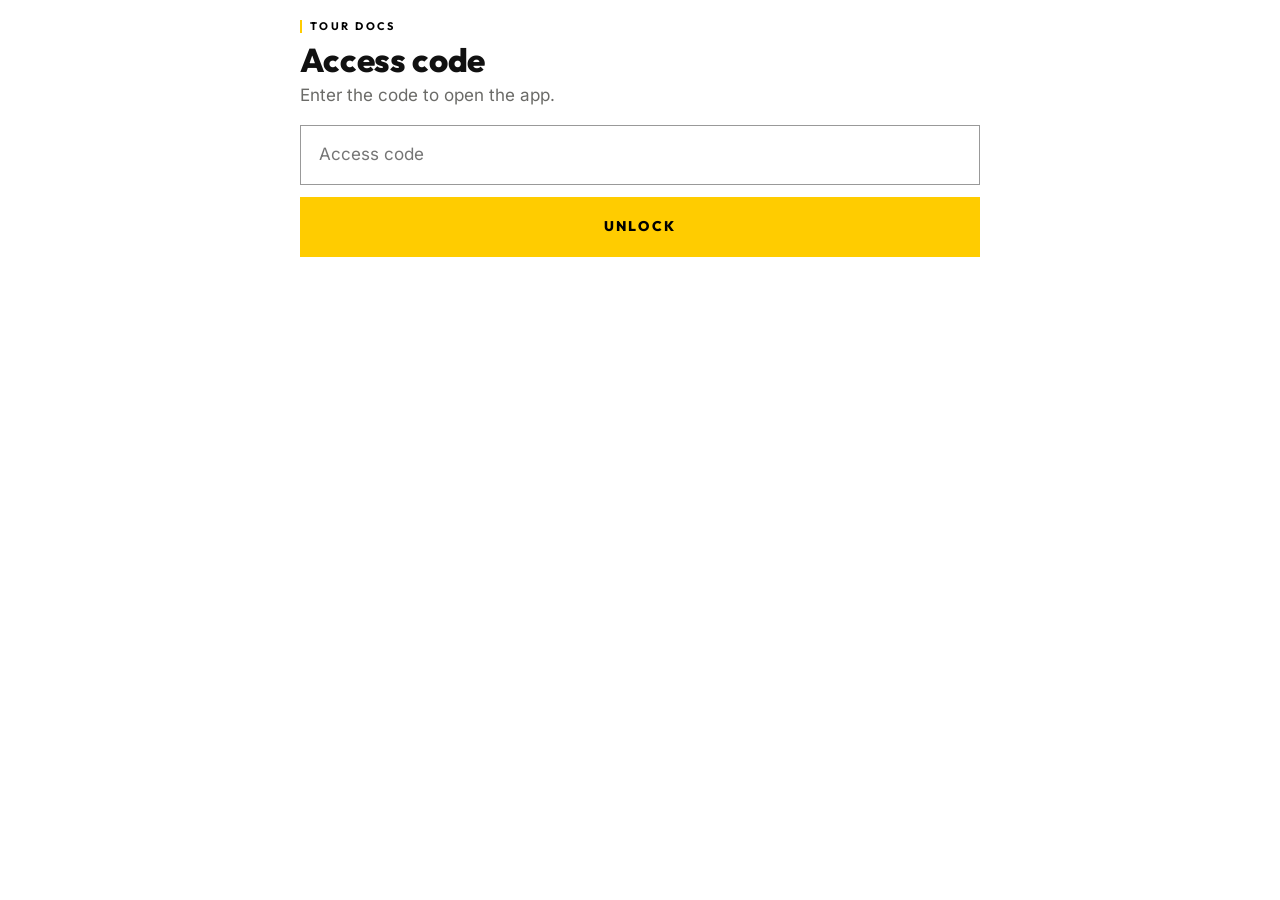
==== index.html @ aa6f7c38 "v0.77.0: Expedition look for the leader's app too Co-Authored-By: Claude Sonnet 5.5 <noreply@anthrop" ====
<!doctype html>
<html lang="en" style="background: #ffffff">
<head>
  <meta charset="utf-8">
  <!-- viewport-fit=cover lets the app use the whole iPhone screen; the CSS keeps content clear of the notch -->
  <meta name="viewport" content="width=device-width, initial-scale=1, viewport-fit=cover">
  <!-- Tour Docs has no dark theme: without this, a phone set to Dark Mode paints its own default dark
       background for the instant before styles.css has loaded, which looks like a flash of black. -->
  <meta name="color-scheme" content="light">
  <meta name="theme-color" content="#000000">
  <title>Tour Docs</title>

  <!-- Installing on the phone: the icon, the name under it, and full screen without Safari's bars -->
  <link rel="manifest" href="manifest.webmanifest">
  <link rel="apple-touch-icon" href="icons/apple-touch-icon.png">
  <meta name="apple-mobile-web-app-capable" content="yes">
  <meta name="mobile-web-app-capable" content="yes">
  <meta name="apple-mobile-web-app-title" content="Tour Docs">
  <meta name="apple-mobile-web-app-status-bar-style" content="default">

  <link rel="stylesheet" href="styles.css">

  <!-- Hints the browser to start fetching every script straight away, all at once, instead of discovering
       them one file at a time as it reads each file's own imports. The app has grown to over two dozen
       small files (no build step bundles them into one), so this cuts a real chunk off the time before
       the app appears. Keep this list the same as FILES in sw.js. -->
  <link rel="modulepreload" href="js/app.js">
  <link rel="modulepreload" href="js/auth.js">
  <link rel="modulepreload" href="js/backup.js">
  <link rel="modulepreload" href="js/changes.js">
  <link rel="modulepreload" href="js/db.js">
  <link rel="modulepreload" href="js/dom.js">
  <link rel="modulepreload" href="js/export.js">
  <link rel="modulepreload" href="js/guestSheet.js">
  <link rel="modulepreload" href="js/qr.js">
  <link rel="modulepreload" href="js/tourInfo.js">
  <link rel="modulepreload" href="js/gate.js">
  <link rel="modulepreload" href="js/ids.js">
  <link rel="modulepreload" href="js/journal.js">
  <link rel="modulepreload" href="js/loader.js">
  <link rel="modulepreload" href="js/passcode-config.js">
  <link rel="modulepreload" href="js/pullRefresh.js">
  <link rel="modulepreload" href="js/pdf.js">
  <link rel="modulepreload" href="js/rollcall.js">
  <link rel="modulepreload" href="js/rules.js">
  <link rel="modulepreload" href="js/supabase-config.js">
  <link rel="modulepreload" href="js/sync.js">
  <link rel="modulepreload" href="js/time.js">
  <link rel="modulepreload" href="js/ui.js">
  <link rel="modulepreload" href="js/users.js">
  <link rel="modulepreload" href="js/version.js">
  <link rel="modulepreload" href="js/xlsx.js">
  <link rel="modulepreload" href="js/xlsxImport.js">
  <link rel="modulepreload" href="js/views/brandForm.js">
  <link rel="modulepreload" href="js/views/chrome.js">
  <link rel="modulepreload" href="js/views/companyLook.js">
  <link rel="modulepreload" href="js/views/destination.js">
  <link rel="modulepreload" href="js/views/dining.js">
  <link rel="modulepreload" href="js/views/guest.js">
  <link rel="modulepreload" href="js/views/icons.js">
  <link rel="modulepreload" href="js/views/guestPicker.js">
  <link rel="modulepreload" href="js/views/journal.js">
  <link rel="modulepreload" href="js/views/move.js">
  <link rel="modulepreload" href="js/views/onlineSignIn.js">
  <link rel="modulepreload" href="js/views/passcode.js">
  <link rel="modulepreload" href="js/views/preview.js">
  <link rel="modulepreload" href="js/views/rollcall.js">
  <link rel="modulepreload" href="js/views/settingsBackup.js">
  <link rel="modulepreload" href="js/views/settingsBrand.js">
  <link rel="modulepreload" href="js/views/settingsDining.js">
  <link rel="modulepreload" href="js/views/settingsExports.js">
  <link rel="modulepreload" href="js/views/settingsGroups.js">
  <link rel="modulepreload" href="js/views/settingsGuests.js">
  <link rel="modulepreload" href="js/views/settingsParties.js">
  <link rel="modulepreload" href="js/views/settingsRequests.js">
  <link rel="modulepreload" href="js/views/settingsTeam.js">
  <link rel="modulepreload" href="js/views/settingsGuestLinks.js">
  <link rel="modulepreload" href="js/views/settingsTouring.js">
  <link rel="modulepreload" href="js/views/settingsWarnings.js">
  <link rel="modulepreload" href="js/views/trip.js">
  <link rel="modulepreload" href="js/views/trips.js">
  <link rel="modulepreload" href="js/views/undo.js">
  <link rel="modulepreload" href="js/views/welcome.js">
</head>
<body>
  <!-- Everything you see is drawn into this one box by js/app.js, which replaces this placeholder the
       moment it is ready. Without it, the phone shows nothing (just the plain background) for the second
       or two it takes to start: this keeps something on screen the whole time. -->
  <div id="app">
    <div class="boot-splash">
      <div class="boot-name">Tour Docs</div>
      <div class="boot-bar" aria-hidden="true"><div class="boot-bar-fill"></div></div>
    </div>
  </div>
  <noscript>Tour Docs needs JavaScript to run.</noscript>
  <script type="module" src="js/app.js"></script>
</body>
</html>
---- styles.css ----
/* Tour Docs: styles.
   Designed for a phone in a moving vehicle: big text, big tap targets, strong contrast.
   All colours live in the :root block below, so a different company or look = change them here only. */

:root {
  /* Palette taken from the prototype screenshots (cream page, dark teal accent). */
  --brand: #1d5c57;          /* buttons, active tab, links, small labels */
  --brand-ink: #ffffff;      /* text on top of the brand colour */
  --brand-tint: #e3efec;     /* light wash of the brand colour: pressed rows */
  --ink: #1f2a2a;            /* main text */
  --muted: #55605f;          /* secondary text */
  --bg: #f3efe6;             /* page background */
  --card: #ffffff;           /* cards and rows */
  --soft: #faf8f3;           /* bars and things that are not available yet */
  --track: #e6e0d2;          /* the groove behind the Use / Settings switch */
  --line: #ded7c9;           /* borders */

  --warn-bg: #fbeedd;        /* "needs attention" (e.g. nothing chosen yet) */
  --warn-line: #c26418;
  --warn-ink: #7a3b0c;

  --bad-bg: #f8e6e1;         /* "problem" (e.g. unknown activity) */
  --bad-line: #9a3a2a;
  --bad-ink: #7a2a1c;

  --serif: Georgia, "Iowan Old Style", "Times New Roman", serif;   /* big titles */
  --undo: #b4530f;           /* the Undo button (dark orange, easy to see) */
  --tap: 60px;               /* minimum height of anything you tap */
}

* { box-sizing: border-box; }

body {
  margin: 0;
  background: var(--bg);
  color: var(--ink);
  font: 18px/1.35 -apple-system, BlinkMacSystemFont, "Segoe UI", Roboto, Helvetica, Arial, sans-serif;
  -webkit-text-size-adjust: 100%;
}

a { color: inherit; text-decoration: none; }
.muted { color: var(--muted); }

/* ---------- Boot splash ----------
   Sits in index.html's #app placeholder, drawn straight from this stylesheet (no JS needed), so the
   phone shows the app's name instead of a blank page while js/app.js is still starting up. app.js keeps
   it up for a full two seconds (see BOOT_SPLASH_MS) so the little intro below is never just a flash,
   even when the phone was ready sooner; the first real screen then replaces it. */
.boot-splash {
  display: flex; flex-direction: column; align-items: center; justify-content: center; gap: 22px;
  min-height: 100vh; min-height: 100dvh;
}
.boot-name {
  font-family: var(--serif); font-size: 34px; font-weight: 700; color: var(--brand);
  opacity: 0; animation: boot-name-in 0.25s ease-out forwards;
}
@keyframes boot-name-in { from { opacity: 0; transform: translateY(6px) scale(0.97); } to { opacity: 1; transform: none; } }
.boot-bar { width: 130px; height: 5px; border-radius: 3px; background: var(--track); overflow: hidden; }
.boot-bar-fill {
  height: 100%; width: 0; border-radius: 3px; background: var(--brand);
  animation: boot-bar-fill 0.6s ease-in-out forwards;
}
@keyframes boot-bar-fill { from { width: 0; } to { width: 100%; } }

/* ---------- Page layout ---------- */

.screen {
  max-width: 720px;
  margin: 0 auto;
  /* Top: clear of the iPhone notch. Bottom: clear of the tab bar. */
  padding: calc(env(safe-area-inset-top) + 16px) 20px calc(var(--tap) + env(safe-area-inset-bottom) + 48px);
}

.page-head { margin-bottom: 18px; }
.back-link {
  display: inline-flex;
  flex: 0 0 auto;
  white-space: nowrap;
  align-items: center;
  min-height: 44px;
  margin-left: -8px;
  padding: 0 8px;
  color: var(--brand);
  font-weight: 700;
}
.eyebrow {
  font-size: 14px;
  font-weight: 700;
  letter-spacing: 0.14em;
  text-transform: uppercase;
  color: var(--brand);
}
.title {
  margin: 4px 0 6px;
  font: 700 34px/1.1 var(--serif);
}
.subtitle { color: var(--muted); }
.subtitle-note { font-size: 0.82em; opacity: 0.8; }

/* ---------- Use / Settings switch ---------- */

.switch {
  display: grid;
  grid-template-columns: 1fr 1fr;
  gap: 4px;
  margin-bottom: 24px;
  padding: 4px;
  border-radius: 22px;
  background: var(--track);
}
.switch-item {
  display: flex;
  align-items: center;
  justify-content: center;
  min-height: 52px;
  border-radius: 18px;
  font-weight: 700;
}
.switch-item.is-active { background: var(--card); box-shadow: 0 1px 3px rgba(0, 0, 0, 0.12); }

/* The small version, next to "‹ All trips": tapped rarely, so it should not take more room than
   the back link beside it. */
.switch--compact {
  flex: 0 0 auto;
  grid-template-columns: auto auto;
  gap: 2px;
  margin-bottom: 0;
  padding: 3px;
  border-radius: 14px;
}
.switch--compact .switch-item { min-height: 34px; padding: 0 12px; border-radius: 11px; font-size: 14px; white-space: nowrap; }

/* ---------- Cards, buttons, forms ---------- */

.card {
  margin-bottom: 12px;
  padding: 16px 18px;
  background: var(--card);
  border: 1px solid var(--line);
  border-radius: 20px;
}
.card h2 { margin: 0 0 4px; font-size: 22px; }
.card p { margin: 6px 0 0; }
.card--link { display: block; }
.card--link:active { background: var(--brand-tint); }
.card-title { margin-bottom: 4px; font: 700 22px/1.2 var(--serif); }
.card-sub { margin-top: 14px; font-size: 14px; font-weight: 700; letter-spacing: 0.08em; text-transform: uppercase; color: var(--muted); }
.line { display: flex; justify-content: space-between; gap: 12px; padding: 6px 0; border-bottom: 1px solid var(--line); font-size: 16px; }
.line:last-child { border-bottom: 0; }

.btn {
  display: flex;
  align-items: center;
  justify-content: center;
  width: 100%;
  min-height: var(--tap);
  margin-top: 12px;
  padding: 0 20px;
  border: 2px solid var(--brand);
  border-radius: 30px;
  background: var(--brand);
  color: var(--brand-ink);
  font: inherit;
  font-weight: 700;
  cursor: pointer;
}
.btn:active { opacity: 0.85; }
.btn:disabled { opacity: 0.5; cursor: not-allowed; }
.btn--plain { background: transparent; color: var(--brand); }
.btn--small { min-height: 48px; margin-top: 0; padding: 0 16px; font-size: 16px; }
.btn--danger { border-color: var(--bad-line); background: var(--bad-line); }
.file-input { display: none; }

.text-input {
  width: 100%;
  min-height: var(--tap);
  padding: 0 18px;
  border: 2px solid var(--line);
  border-radius: 18px;
  background: var(--card);
  font: inherit;
  color: var(--ink);
}
.text-input:focus { outline: none; border-color: var(--brand); }

.message {
  margin-top: 14px;
  padding: 12px 16px;
  border-radius: 16px;
  background: var(--bad-bg);
  border: 1px solid var(--bad-line);
  color: var(--bad-ink);
  font-weight: 600;
}

.empty { padding: 24px 8px; text-align: center; color: var(--muted); }
.footer-note { margin-top: 28px; font-size: 14px; text-align: center; }

/* ---------- Top bar and sideways strips (Use) ---------- */

.top-bar { display: flex; align-items: center; justify-content: space-between; gap: 10px; margin-bottom: 10px; }

/* The sync light (see chrome.js's syncDot): a small traffic light, green/orange/red, always shown
   left to right with only the current state lit, plus a word — a single dot that just changed
   color was too hard to read at a glance. */
.sync-lights { display: inline-flex; flex: 0 0 auto; align-items: center; gap: 6px; background: none; border: 0; padding: 6px 2px; margin: 0; font: inherit; cursor: pointer; }
.sync-details-headline { font-weight: 700; margin: 0 0 8px; }
.sync-details-headline.is-problem { color: var(--bad-line); }
.sync-lights-dots { display: inline-flex; gap: 4px; }
.sync-light { display: inline-block; width: 8px; height: 8px; border-radius: 50%; opacity: 0.25; }
.sync-light--synced { background: var(--brand); }
.sync-light--pending { background: var(--warn-line); }
.sync-light--offline { background: var(--bad-line); }
.sync-light.is-on { opacity: 1; }
.sync-lights-label { font-size: 11px; font-weight: 600; text-transform: uppercase; letter-spacing: 0.02em; }
.sync-lights-label--synced { color: var(--brand); }
.sync-lights-label--pending { color: var(--warn-line); }
.sync-lights-label--offline { color: var(--bad-line); }
.sync-lights-label--nologin { color: var(--bad-line); }

/* The Undo button (like Ctrl+Z): next to the title of each Use screen, in orange so it is easy to see.
   It takes ALL the room left of the title, and says in full what it would undo. */
/* A screen with no title (see pageHead): the eyebrow sits directly in .page-head, on its own tight
   line right above the action (Sort/Undo) — squeezing them onto one row instead leaves the action's
   own content too little width and forces an awkward wrap. */
.page-head > .eyebrow { margin-bottom: 2px; }
.page-head-eyebrow-only .head-actions > .btn,
.page-head-eyebrow-only .undo-btn { margin-top: 0; }
.page-head-row { display: flex; align-items: flex-start; gap: 14px; }
.page-head-text { flex: 0 1 auto; min-width: 0; }
.head-actions { display: flex; flex: 1 1 0; min-width: 0; align-items: center; gap: 8px; flex-wrap: wrap; }
/* A plain button next to Undo (e.g. the A-Z/Seat sort switch) keeps its own small width instead of
   the ".btn" default of stretching to fill the row, so it sits beside Undo instead of above it. */
.head-actions > .btn { width: auto; flex: 0 0 auto; margin-top: 6px; }
.undo-btn {
  flex: 1 1 0;
  min-width: 150px;
  min-height: 44px;
  margin-top: 6px;
  display: flex;
  flex-direction: column;
  align-items: flex-start;
  justify-content: center;
  gap: 1px;
  padding: 7px 14px;
  border: 0;
  border-radius: 14px;
  background: var(--undo);
  color: #ffffff;
  font: inherit;
  text-align: left;
  cursor: pointer;
}
.undo-btn:active { filter: brightness(0.9); }
.undo-btn:disabled { background: var(--track); color: var(--muted); cursor: default; }
.undo-label { font-size: 14px; font-weight: 700; line-height: 1.2; white-space: nowrap; }
/* Capped to 2 lines (not left to wrap endlessly): still shows what Undo would do — that preview
   is what lets Undo skip a confirmation popup (SPEC.md) — just without taking over the screen. */
.undo-what {
  font-size: 12.5px;
  line-height: 1.25;
  display: -webkit-box;
  -webkit-line-clamp: 2;
  -webkit-box-orient: vertical;
  overflow: hidden;
}
.undo-when { font-size: 11px; opacity: 0.85; }

/* ---------- Journal ---------- */

.entry {
  margin-bottom: 10px;
  padding: 14px 18px;
  background: var(--card);
  border: 1px solid var(--line);
  border-radius: 20px;
}
.entry--muted { background: var(--soft); }
.entry--muted .entry-title { color: var(--muted); }
.entry-title { font-size: 18px; font-weight: 700; line-height: 1.3; }
.entry-meta { margin-top: 6px; font-size: 14px; color: var(--muted); }
.tag--warn { background: var(--warn-bg); color: var(--warn-ink); }
.approval-input { margin: 4px 0 12px; }

/* ---------- Roll call ---------- */

.vehicles { display: flex; gap: 10px; margin: 0 -20px 12px; padding: 2px 20px; overflow-x: auto; scrollbar-width: none; -webkit-overflow-scrolling: touch; }
.vehicles::-webkit-scrollbar { display: none; }
/* Buttons that also react to a long press: switch off the iPhone's own long-press menu and text selection. */
.vehicle, .rc-guest { -webkit-touch-callout: none; -webkit-user-select: none; user-select: none; touch-action: manipulation; }
.vehicle {
  flex: 0 0 auto;
  min-width: 78px;
  min-height: 80px;
  display: flex;
  flex-direction: column;
  align-items: center;
  justify-content: center;
  gap: 2px;
  border: 2px solid var(--line);
  border-radius: 22px;
  background: var(--card);
  color: var(--ink);
  font: inherit;
  cursor: pointer;
}
.vehicle-label { font-size: 24px; font-weight: 700; line-height: 1.1; }
.vehicle-count { font-size: 18px; font-weight: 600; color: var(--muted); }
.vehicle.is-selected { background: var(--brand); border-color: var(--brand); color: var(--brand-ink); }
.vehicle.is-selected .vehicle-count { color: var(--brand-ink); opacity: 0.85; }
.vehicle--add { min-width: 66px; font-size: 34px; font-weight: 400; color: var(--brand); }

.rc-guest {
  display: flex;
  align-items: center;
  justify-content: space-between;
  gap: 12px;
  width: 100%;
  min-height: 68px;
  margin-bottom: 10px;
  padding: 12px 18px;
  border: 1px solid var(--line);
  border-radius: 20px;
  background: var(--card);
  color: var(--ink);
  font: inherit;
  font-size: 21px;
  font-weight: 700;
  text-align: left;
  cursor: pointer;
}
.rc-guest:active { background: var(--brand-tint); }
.rc-guest--forced { background: var(--undo); border-color: var(--undo); color: #ffffff; }   /* on this tour by force */
.vehicles { margin-top: 12px; }
.rc-guest--forced:active { background: var(--undo); filter: brightness(0.9); }
.rc-tap { font-size: 15px; font-weight: 600; opacity: 0.7; }
.sheet-footer { padding-top: 6px; }

/* End roll call: the list of guests who did not show up, each with a tick (ticked = will be moved to At leisure) */
.tick-row { display: flex; align-items: center; gap: 14px; min-height: 58px; padding: 6px 4px; border-bottom: 1px solid var(--line); font-size: 19px; font-weight: 600; cursor: pointer; }
.tick-row input { flex: 0 0 auto; width: 28px; height: 28px; accent-color: var(--brand); }
.rc-hint { margin: 6px 0 4px; font-size: 14px; color: var(--muted); text-align: center; }

/* The Undo button, full width, under the vehicles */
.undo-btn--wide { flex: none; width: 100%; min-width: 0; margin: 0 0 14px; flex-direction: row; align-items: baseline; flex-wrap: wrap; gap: 4px 12px; }

/* The roll call card of the Journal */
.entry--button { display: block; width: 100%; font: inherit; color: inherit; text-align: left; cursor: pointer; }
.roll-lines { margin-top: 10px; border-top: 1px solid var(--line); }
.roll-line { align-items: baseline; justify-content: flex-start; gap: 12px; }
.roll-line--undone span:last-child { text-decoration: line-through; color: var(--muted); }
.tag {
  display: inline-block;
  margin-left: 8px;
  padding: 1px 10px;
  border-radius: 999px;
  background: var(--track);
  font-size: 13px;
  font-weight: 700;
}

.strip {
  display: flex;
  gap: 8px;
  margin: 0 -20px 10px;              /* run edge to edge, so it is clear the row scrolls */
  padding: 2px 20px;
  overflow-x: auto;
  scrollbar-width: none;
  -webkit-overflow-scrolling: touch;
}
.strip::-webkit-scrollbar { display: none; }
.strip-item {
  flex: 0 0 auto;
  display: flex;
  align-items: center;
  min-height: 48px;
  padding: 0 18px;
  border: 1px solid var(--line);
  border-radius: 24px;
  background: var(--card);
  font-weight: 700;
  white-space: nowrap;
}
.strip--small .strip-item { min-height: 42px; padding: 0 14px; font-size: 16px; }
.strip-item.is-active { background: var(--brand); border-color: var(--brand); color: var(--brand-ink); }
button.strip-item { font: inherit; font-weight: 700; color: inherit; cursor: pointer; }
button.strip-item.is-active { color: var(--brand-ink); }
.strip--small button.strip-item { font-size: 16px; }

/* ---------- Activity cards and guest name pills ---------- */

/* The top of an activity card is a button: tap it to open the card (all names + actions). */
.card-head { display: block; width: 100%; padding: 0; border: 0; background: none; font: inherit; color: inherit; text-align: left; cursor: pointer; }
.card-head:active { opacity: 0.7; }
.card-head:disabled { opacity: 0.55; cursor: not-allowed; }
.card-actions { display: flex; flex-wrap: wrap; gap: 10px; margin-top: 14px; }
.card--soft { background: var(--soft); }
.card--cancelled { background: var(--soft); border-style: dashed; }
.card--cancelled .act-name { text-decoration: line-through; color: var(--muted); }
.nobody { margin: 12px 0 0; }
.card--warn { background: var(--warn-bg); border-color: var(--warn-line); color: var(--warn-ink); }
.card--warn .line { flex-direction: column; gap: 0; border-color: var(--warn-line); }

/* A tour's own waitlist, inside its card (never a card of its own: it is this tour's queue, not a
   second tour). A dashed divider and a small, muted heading — unlike .act-name — keep it reading as
   part of the same card instead of its own thing. */
.waitlist-section { margin-top: 14px; padding-top: 14px; border-top: 1px dashed var(--line); }
.waitlist-heading { margin: 0; font-size: 15px; font-weight: 700; color: var(--muted); }
.line--button { width: 100%; padding-left: 0; padding-right: 0; border-top: 0; border-left: 0; border-right: 0; background: none; font: inherit; color: inherit; text-align: left; cursor: pointer; }
.line--button:disabled { color: var(--muted); cursor: not-allowed; }

.card-row { display: flex; align-items: baseline; justify-content: space-between; gap: 12px; }
.act-name { font-size: 20px; font-weight: 700; line-height: 1.25; }
.count { flex: 0 0 auto; font-weight: 700; color: var(--muted); white-space: nowrap; }
.count--bad { color: var(--bad-ink); }

.chips { display: flex; flex-wrap: wrap; gap: 8px; margin-top: 12px; }
.chip {
  min-height: 40px;
  padding: 6px 14px;
  border: 1px solid #d5e3df;
  border-radius: 999px;
  background: #eef4f2;
  font: inherit;
  font-size: 17px;
  color: var(--ink);
  cursor: pointer;
}
.chip:active { background: var(--brand-tint); }
.chip--forced { background: var(--undo); border-color: var(--undo); color: #ffffff; font-weight: 700; }
.chip--forced:active { background: var(--undo); filter: brightness(0.9); }
.chip--more { background: transparent; border-color: var(--line); color: var(--muted); font-weight: 700; }
.chip:disabled { background: var(--soft); color: var(--muted); cursor: not-allowed; }

/* ---------- Guest list and one guest's trip ---------- */

.count-line { margin: 10px 2px; font-size: 16px; }
.list { list-style: none; margin: 0; padding: 0; }
.list li { margin-bottom: 8px; }

.row {
  display: flex;
  align-items: center;
  gap: 10px;
  width: 100%;
  min-height: var(--tap);
  padding: 10px 18px;
  background: var(--card);
  border: 1px solid var(--line);
  border-radius: 20px;
  font: inherit;
  color: inherit;
  text-align: left;
}
.row:active { background: var(--brand-tint); }
.row-main { flex: 1; min-width: 0; }
.row-title { font-weight: 700; }
.row-sub { font-size: 15px; color: var(--muted); }
.row-chev { font-size: 24px; color: var(--muted); }

.slot {
  display: flex;
  gap: 14px;
  margin-bottom: 8px;
  padding: 12px 18px;
  background: var(--card);
  border: 1px solid var(--line);
  border-radius: 20px;
}
/* A half-day row is a button: tap it to change it. */
button.slot { width: 100%; align-items: center; font: inherit; color: inherit; text-align: left; cursor: pointer; }
button.slot:active { filter: brightness(0.95); }
button.slot:disabled { cursor: not-allowed; opacity: 0.6; }
.slot-when { flex: 0 0 92px; font-size: 14px; font-weight: 700; letter-spacing: 0.04em; text-transform: uppercase; color: var(--muted); }
.slot-date { font-weight: 600; letter-spacing: 0; text-transform: none; }
.slot-what { flex: 1; min-width: 0; }
.slot-title { font-size: 20px; font-weight: 700; line-height: 1.25; }
.slot-detail { font-size: 15px; color: var(--muted); }
/* Each status also has different WORDING, so colour is never the only signal. */
.slot--leisure .slot-title { color: var(--muted); }
.slot--blank   { background: var(--warn-bg); border-color: var(--warn-line); }
.slot--blank .slot-title { color: var(--warn-ink); }
.slot--unknown { background: var(--bad-bg); border-color: var(--bad-line); }
.slot--unknown .slot-title { color: var(--bad-ink); }

/* ---------- Settings menu ---------- */

.menu-row {
  display: flex;
  align-items: center;
  justify-content: space-between;
  gap: 12px;
  min-height: 64px;
  border-bottom: 1px solid var(--line);
  font-size: 20px;
  font-weight: 700;
}
.menu-text { display: flex; flex-direction: column; min-width: 0; padding: 8px 0; }
.menu-label { font-size: 19px; font-weight: 700; }
.menu-hint { font-size: 14px; font-weight: 400; color: var(--muted); line-height: 1.3; }
.menu-section { margin: 0 0 6px; }
.menu-section:last-child .menu-row:last-child { border-bottom: 0; }
.menu-row.is-soon { color: var(--muted); }
.section-title { margin: 24px 0 8px; font-size: 15px; font-weight: 700; text-transform: uppercase; letter-spacing: 0.02em; color: var(--muted); }
.menu-side { white-space: nowrap; flex: none; display: flex; align-items: center; gap: 10px; font-size: 15px; font-weight: 600; }
.pill {
  padding: 4px 12px;
  border-radius: 999px;
  background: var(--track);
  color: var(--muted);
  font-size: 14px;
  font-weight: 700;
}

/* ---------- Bottom tabs (Use) ---------- */

.bottom-tabs {
  position: fixed;
  left: 0;
  right: 0;
  bottom: 0;
  z-index: 10;
  display: grid;
  grid-auto-flow: column;   /* as many equal-width columns as there are tabs (2 today, 3 with Dining) */
  grid-auto-columns: 1fr;
  gap: 10px;
  padding: 8px 16px calc(8px + env(safe-area-inset-bottom));
  background: var(--soft);
  border-top: 1px solid var(--line);
}
.bottom-tab {
  display: flex;
  align-items: center;
  justify-content: center;
  min-height: 44px;
  border-radius: 20px;
  font-size: 15px;
  font-weight: 700;
}
.bottom-tab.is-active { background: var(--brand); color: var(--brand-ink); }

/* ---------- Bottom sheet (used by confirmation screens from step 3) and toast ---------- */

body.sheet-open { overflow: hidden; }   /* the page behind the sheet does not scroll */

.backdrop {
  position: fixed;
  inset: 0;
  z-index: 30;
  display: flex;
  align-items: flex-end;
  justify-content: center;
  background: rgba(0, 0, 0, 0.5);
}
.sheet {
  width: 100%;
  max-width: 720px;
  max-height: 88vh;
  max-height: 88dvh;
  display: flex;
  flex-direction: column;
  padding: 20px 20px calc(20px + env(safe-area-inset-bottom));
  background: var(--card);
  border-radius: 28px 28px 0 0;
  animation: slide-up 0.18s ease-out;
}
@keyframes slide-up { from { transform: translateY(40px); opacity: 0; } to { transform: none; opacity: 1; } }
@media (prefers-reduced-motion: reduce) { .sheet { animation: none; } }

.sheet-head h2 { margin: 4px 0 6px; font-size: 26px; line-height: 1.2; }
.sheet-head { margin-bottom: 14px; }
/* A sheet title with a live count badge top-right (e.g. guestPicker's "2 / 4") — same row layout as
   a card's own title+count (see .card-row). */
.sheet-title-row { display: flex; align-items: baseline; justify-content: space-between; gap: 12px; }
.sheet-title-row h2 { margin: 4px 0 6px; }
.sheet-body { flex: 1; overflow-y: auto; }
.eyebrow--grey { color: var(--muted); }

/* A warning line on a confirmation screen ("Only 2 seats left...") */
.notice {
  margin-bottom: 10px;
  padding: 12px 16px;
  border-radius: 14px;
  background: var(--warn-bg);
  color: var(--warn-ink);
  font-weight: 600;
}

/* One tappable choice in a sheet: an activity, a guest... */
.choice {
  display: flex;
  align-items: center;
  gap: 12px;
  width: 100%;
  min-height: 68px;
  margin-bottom: 8px;
  padding: 10px 16px;
  border: 2px solid var(--line);
  border-radius: 18px;
  background: var(--card);
  font: inherit;
  color: var(--ink);
  text-align: left;
  cursor: pointer;
}
.choice:active { background: var(--brand-tint); }
.choice.is-current { border-color: var(--brand); background: var(--brand-tint); }
.choice:disabled { background: var(--soft); color: var(--muted); cursor: not-allowed; }
.choice-main { flex: 1; min-width: 0; }
.choice-title { font-weight: 700; }
.choice-side { flex: 0 0 auto; text-align: right; font-size: 15px; font-weight: 600; }
.slot-detail { font-size: 15px; color: var(--muted); }
.badge {
  display: inline-block;
  margin-bottom: 2px;
  padding: 1px 10px;
  border-radius: 999px;
  font-size: 14px;
  font-weight: 700;
}
.badge--current { background: var(--brand); color: var(--brand-ink); }
.badge--bad { background: var(--bad-bg); border: 1px solid var(--bad-line); color: var(--bad-ink); }

.toast {
  position: fixed;
  left: 16px;
  right: 16px;
  top: calc(12px + env(safe-area-inset-top));         /* at the top: at the bottom it covered the buttons being used (owner's request, 1 Oct 2026) */
  pointer-events: none;                               /* taps go through to what is underneath */
  z-index: 60;
  max-width: 688px;
  margin: 0 auto;
  padding: 14px 18px;
  border-radius: 16px;
  background: #ff8f00;                                /* bright orange: impossible to miss */
  color: #1b1b1b;
  font-weight: 700;
  box-shadow: 0 4px 16px rgba(0, 0, 0, 0.3);
}
.toast--error { background: var(--bad-ink); color: #ffffff; }

/* Settings > Brand */
.logo-preview { display: flex; align-items: center; justify-content: center; min-height: 90px; margin: 12px 0; padding: 12px; border: 1px dashed var(--line); border-radius: 12px; background: #fff; }
.logo-preview-img { max-width: 220px; max-height: 80px; }
.field-label { display: flex; align-items: center; justify-content: space-between; gap: 12px; margin: 12px 0; font-weight: 600; }
.color-input { width: 64px; height: 40px; padding: 0; border: 1px solid var(--line); border-radius: 8px; background: none; }

/* Settings > Groups */
.group-edit-row { display: flex; gap: 8px; align-items: center; margin-bottom: 8px; }
.group-edit-row .text-input { margin: 0; flex: 1 1 auto; min-width: 0; }
.group-edit-row .group-size-input { flex: 0 0 76px; }
.section-title { margin: 22px 0 8px; font-size: 15px; font-weight: 700; color: var(--muted); text-transform: uppercase; letter-spacing: 0.04em; }

/* Pull down to refresh (js/pullRefresh.js): a small label at the top while dragging */
.pull-indicator {
  position: fixed; top: calc(8px + env(safe-area-inset-top)); left: 50%; transform: translateX(-50%);
  padding: 6px 14px; border-radius: 999px; font-size: 13px; font-weight: 600; z-index: 55;
  background: var(--track); color: var(--ink-soft, inherit); pointer-events: none;
}
.pull-indicator--ready { background: #ff8f00; color: #1b1b1b; }

/* An archive row: tap the row to view the file, the Share button next to it goes straight to sharing */
.export-row { display: flex; align-items: stretch; gap: 8px; }
.export-row .row { flex: 1; min-width: 0; }
.export-share { width: auto; flex: 0 0 auto; padding: 0 16px; }

/* Settings > Documents: the Archived list is folded until opened */
.archived-folder > summary { cursor: pointer; list-style: none; display: flex; align-items: center; gap: 8px; }
.archived-folder > summary::-webkit-details-marker { display: none; }
.archived-folder > summary::before { content: '›'; display: inline-block; transition: transform 0.15s; font-size: 20px; }
.archived-folder[open] > summary::before { transform: rotate(90deg); }

/* Labelled fields in sheets (Groups): label above, hint below, both wrap and stay readable on a phone */
.form-field { margin: 14px 0; }
.form-label { display: block; font-weight: 700; margin-bottom: 6px; }
.form-label .text-input { display: block; margin-top: 6px; font-weight: 400; }
.form-hint { margin-top: 6px; font-size: 15px; color: var(--muted); line-height: 1.35; }

/* Settings > Team: a long e-mail address wraps instead of pushing the buttons out of the card */
.team-email { overflow-wrap: anywhere; word-break: break-word; }
.team-member .card-actions { margin-top: 10px; }
.team-member .card-actions .btn { flex: 1 1 0; min-width: 0; width: auto; }

/* The Excel import summary */
.import-lines { margin: 0 0 12px; padding-left: 20px; line-height: 1.6; }

/* Settings > Guest links: the QR code sheet */
.qr-box { display: flex; justify-content: center; padding: 8px 0; }
.qr-box svg { max-width: 100%; height: auto; border: 1px solid var(--line); border-radius: 12px; }
.qr-url { word-break: break-all; font-size: 13px; text-align: center; }

/* Settings > Touring: the folded "Tour information for guests" part of the activity form */
.info-fields { margin: 4px 0 12px; }
.info-fields summary { cursor: pointer; font-weight: 700; color: var(--brand); padding: 10px 0; }
textarea.text-input { resize: vertical; min-height: 96px; font: inherit; }

/* Preview of another role (v0.59.0): the bar kept at the top of every screen while it is on */
.preview-bar { position: sticky; top: 0; z-index: 30; display: flex; align-items: center; justify-content: space-between; gap: 10px; background: #1f2a44; color: #fff; padding: calc(env(safe-area-inset-top) + 8px) 16px 8px; font-size: 15px; font-weight: 600; }
.preview-bar button { border: 0; border-radius: 999px; background: #fff; color: #1f2a44; font: inherit; font-weight: 800; padding: 6px 14px; }

/* Settings home: four big tiles */
.tiles { display: grid; grid-template-columns: 1fr 1fr; gap: 14px; margin-top: 8px; }
.tile { display: flex; flex-direction: column; align-items: flex-start; gap: 4px; min-height: 168px; padding: 18px 16px; border-radius: 22px; background: var(--card); border: 1px solid var(--line); box-shadow: 0 6px 18px rgba(31, 42, 42, .07); color: var(--ink); text-decoration: none; }
.tile:active { background: var(--brand-tint); }
.tile-icon { display: inline-flex; align-items: center; justify-content: center; width: 56px; height: 56px; border-radius: 18px; background: var(--brand); color: var(--brand-ink); margin-bottom: 10px; }
.tile-title { font-size: 20px; font-weight: 800; line-height: 1.15; }
.tile-blurb { font-size: 14px; color: var(--muted); line-height: 1.3; }

.forced-note { margin-top: 6px; font-size: 13px; font-weight: 700; color: var(--warn-ink); }


/* =====================================================================================================================================
   Design layer v0.67.0 ("Expedition Journal, refreshed", owner's choice 3 Oct 2026). It re-declares the palette and shapes of everything above:
   a clean warm-white page, forest green, coral for what is active, teal for tours; Outfit for titles, Inter for text, Fraunces italic for one
   accent word. The fonts are files in /fonts (so they work offline). The guest app (guest/guest.css) speaks the same language.
   ===================================================================================================================================== */
@font-face { font-family: Outfit; src: url(fonts/outfit-latin-wght-normal.woff2) format('woff2'); font-weight: 100 900; font-display: swap; }
@font-face { font-family: Inter; src: url(fonts/inter-latin-wght-normal.woff2) format('woff2'); font-weight: 100 900; font-display: swap; }
@font-face { font-family: Fraunces; src: url(fonts/fraunces-latin-wght-italic.woff2) format('woff2'); font-weight: 100 900; font-style: italic; font-display: swap; }

:root {
  --brand: #23805f;  --brand-ink: #ffffff;  --brand-tint: #e2f2ea;
  --accent: #e4572e;  --teal: #1f8a8a;  --teal-tint: #e1f1f0;
  --ink: #14201c;  --muted: #66716c;
  --bg: #f8f5ef;  --card: #ffffff;  --soft: #f2eee3;  --track: #ebe4d3;  --line: #e6dfcf;
  --serif: Outfit, -apple-system, BlinkMacSystemFont, "Segoe UI", sans-serif;   /* titles (the name is historical) */
  --italic: Fraunces, Georgia, serif;
  --undo: #c4471f;
  --shadow: 0 6px 18px rgba(27, 106, 77, 0.08);
}
body { font-family: Inter, -apple-system, BlinkMacSystemFont, "Segoe UI", Roboto, sans-serif; font-size: 17px; }
.title, .card-title, .sheet-head h2, .tile-title, .act-name, .boot-logo, h1, h2 { font-family: var(--serif); letter-spacing: -0.015em; }
.title { font-size: 33px; line-height: 1.06; font-weight: 700; }
.eyebrow { font-family: Inter, sans-serif; font-size: 12px; font-weight: 800; letter-spacing: 0.18em; color: var(--accent); }
.eyebrow--grey { color: var(--muted); }
.back-link { color: var(--brand); }

/* cards: no outlines, soft shadow; a tour card gets a teal edge */
.card { border: 0; border-radius: 22px; box-shadow: var(--shadow); padding: 16px 18px; }
.card--soft { background: var(--soft); box-shadow: none; }
.card--cancelled { background: var(--soft); box-shadow: none; border: 1.5px dashed var(--line); }
.card--warn { border: 1.5px solid var(--warn-line); box-shadow: none; }
.card:has(> .card-head) { position: relative; overflow: hidden; padding-left: 22px; }
.card:has(> .card-head)::before { content: ""; position: absolute; left: 0; top: 0; bottom: 0; width: 5px; background: var(--teal); }
.card--soft:has(> .card-head)::before, .card--cancelled:has(> .card-head)::before { background: #c9bfa6; }
.act-name { font-size: 19px; font-weight: 700; }
.count { padding: 4px 11px; border-radius: 999px; background: var(--teal-tint); color: #126868; font-size: 13px; font-weight: 800; }
.count--bad { background: #fde3da; color: #b23a14; }
.card--soft .count { background: #e4dcc8; color: #5b5a50; }
.chip { border: 1px solid #dbe6e1; background: #eef4f1; font-size: 16px; }
.chip--more { background: transparent; }

/* buttons and fields */
.btn { border-radius: 999px; border-color: var(--brand); background: var(--brand); font-family: Inter, sans-serif; letter-spacing: 0.01em; }
.btn--plain { background: transparent; color: var(--brand); }
.btn--danger { border-color: var(--bad-line); background: var(--bad-line); }
.text-input { border-radius: 16px; border-color: var(--line); }
.text-input:focus { border-color: var(--teal); }
.pill { background: var(--track); }

/* the Use / Settings switch and the sideways strips */
.switch { background: var(--track); }
.switch-item.is-active { background: var(--card); box-shadow: 0 1px 4px rgba(27, 106, 77, 0.14); }
.strip-item { border: 1px solid var(--line); background: var(--card); font-family: Inter, sans-serif; }
.strip-item.is-active { background: var(--brand); border-color: var(--brand); color: var(--brand-ink); }

/* the bottom tabs as a floating dock */
.bottom-tabs { left: 16px; right: 16px; bottom: calc(12px + env(safe-area-inset-bottom)); padding: 6px; gap: 4px; border: 0; border-radius: 32px; background: var(--brand); box-shadow: 0 14px 30px rgba(27, 106, 77, 0.35); max-width: 688px; margin: 0 auto; }
.bottom-tab { min-height: 48px; border-radius: 26px; color: #c7d8d2; font-weight: 600; }
.bottom-tab.is-active { background: var(--accent); color: #fff; font-weight: 800; }

/* sheets */
.sheet { border-radius: 30px 30px 0 0; }

/* Settings tiles: a solid colour each */
.tiles { gap: 14px; }
.tile { border: 0; border-radius: 24px; box-shadow: var(--shadow); min-height: 156px; }
.tile-icon { border-radius: 17px; background: var(--brand); color: #fff; }
.tile--access .tile-icon { background: var(--accent); }
.tile--documents .tile-icon { background: var(--teal); }
.tile--control .tile-icon { background: #5b4b8a; }
.tile:active { background: var(--brand-tint); }

.title em { font-family: var(--italic); font-style: italic; font-weight: 600; color: var(--brand); letter-spacing: 0; }

/* v0.68.0: the top bar of a trip, the destination chooser, a sheet you can drag down */
.top-bar { margin-bottom: 8px; }
.top-trip { flex: 1 1 auto; min-width: 0; overflow: hidden; text-overflow: ellipsis; white-space: nowrap; font: 700 15px Outfit, sans-serif; color: var(--muted); }
.top-side { display: inline-flex; align-items: center; gap: 4px; flex: 0 0 auto; }
.cog { display: inline-flex; align-items: center; justify-content: center; width: 44px; height: 44px; border-radius: 50%; color: var(--brand); }
.cog:active { background: var(--brand-tint); }
.cog .icon svg { width: 26px; height: 26px; }
.change-trip { margin-top: 18px; }

.dest-menu { display: flex; align-items: center; gap: 12px; width: 100%; margin: 0 0 10px; padding: 12px 16px; border: 0; border-radius: 20px; background: var(--card); box-shadow: var(--shadow); font: inherit; color: var(--ink); text-align: left; cursor: pointer; }
.dest-menu:active { background: var(--brand-tint); }
.dest-menu-pin { flex: none; width: 38px; height: 38px; border-radius: 12px; background: var(--accent); color: #fff; display: flex; align-items: center; justify-content: center; font-size: 22px; }
.dest-menu-text { flex: 1; min-width: 0; display: flex; flex-direction: column; }
.dest-menu-name { font: 700 19px Outfit, sans-serif; }
.dest-menu-sub { font-size: 13px; color: var(--muted); }
.dest-menu-chev { flex: none; font-size: 22px; color: var(--muted); }
.menu-row.is-current { background: var(--brand-tint); border-radius: 14px; }
.here-tick { color: var(--accent); font-weight: 800; font-size: 20px; }

.sheet { position: relative; touch-action: pan-y; }
.sheet::before { content: ""; position: absolute; top: 8px; left: 50%; width: 44px; height: 5px; margin-left: -22px; border-radius: 3px; background: #d9d2c0; }
.sheet-head { padding-top: 6px; }

/* v0.69.0: the Trips screen: one Add button, an account sheet, quiet folds */
.head-tools { display: inline-flex; align-items: center; gap: 8px; }
.avatar { width: 44px; height: 44px; border-radius: 50%; border: 0; background: var(--brand); color: #fff; font: 800 18px Outfit, sans-serif; cursor: pointer; }
.avatar:active { opacity: 0.8; }
button.menu-row { width: 100%; border: 0; border-bottom: 1px solid var(--line); background: none; padding: 0; font: inherit; color: inherit; text-align: left; cursor: pointer; }
button.menu-row:active { background: var(--brand-tint); }
.fold-row { display: flex; align-items: center; justify-content: space-between; width: 100%; margin-top: 10px; padding: 14px 4px; border: 0; border-top: 1px solid var(--line); background: none; font: inherit; font-weight: 700; color: var(--muted); cursor: pointer; }
.fold-count { min-width: 28px; padding: 2px 9px; border-radius: 999px; background: var(--track); font-size: 13px; text-align: center; }

.trip-card { position: relative; padding: 0; }
.trip-card-link { display: block; padding: 16px 64px 16px 20px; }
.trip-card-link .card-title { display: block; }
.trip-line { display: block; font-size: 15px; }
.card-more { position: absolute; top: 10px; right: 10px; width: 44px; height: 44px; border: 0; border-radius: 50%; background: var(--track); color: var(--brand); font: 800 18px Inter, sans-serif; letter-spacing: 1px; cursor: pointer; }
.card-more:active { background: var(--brand-tint); }

/* v0.69.2: a bigger Settings button, and a compass button to come back to the trip */
.cog { width: 52px; height: 52px; background: var(--card); box-shadow: var(--shadow); }
.cog .icon svg { width: 30px; height: 30px; }
.cog--home { background: var(--brand); color: #fff; }
.cog--home:active { background: var(--brand); opacity: 0.85; }
.top-bar .top-trip { padding-left: 4px; }

/* v0.70.0: By guest, in seat order, for one destination: a card per guest with one short line per half-day */
.seat-card { list-style: none; margin: 0 0 10px; padding: 12px 14px; background: var(--card); border-radius: 20px; box-shadow: var(--shadow); }
.seat-head { display: flex; align-items: center; justify-content: space-between; min-height: 32px; }
.seat-title { font: 700 18px Outfit, sans-serif; }
.seat-lines { display: flex; flex-wrap: wrap; gap: 6px; margin-top: 8px; }
.seat-line { display: inline-flex; align-items: baseline; gap: 6px; max-width: 100%; padding: 6px 12px; border: 0; border-radius: 999px; background: var(--teal-tint); color: #126868; font: inherit; font-size: 14px; cursor: pointer; }
.seat-line:active { background: #c9e7e5; }
.seat-when { font-weight: 800; font-size: 12px; letter-spacing: 0.04em; opacity: 0.85; }
.seat-what { font-weight: 700; }
.seat-line--leisure { background: var(--soft); color: var(--muted); }
.seat-line--bad { background: var(--warn-bg); color: var(--warn-ink); }

/* v0.71.0: the Settings button and the compass are the same button in the same place (right); crisp icons */
.cog .icon svg, .tile-icon .icon svg { shape-rendering: geometricPrecision; }
.cog--home .icon svg circle[fill='#fff'] { fill: var(--brand); }

/* v0.73.0: a tick box with its words beside it (restaurant menu: show prices) */
.check-row { display: flex; align-items: center; gap: 10px; margin: 10px 0; font-size: 15px; }
.check-row input { width: 22px; height: 22px; }


/* =====================================================================================================================================
   v0.77.0: "Expedition" look for the leader's app too (owner's go, 3 Oct 2026): the same language as the guest app. White pages, pure black bands,
   one vivid yellow for actions and tags, bold wide-spaced capitals for small titles, square corners. Inspired by an expedition-magazine
   website; no logo and no brand mark. Everything above this block is the previous look: this block only overrides it.
   ===================================================================================================================================== */
:root {
  --brand: #000; --brand-ink: #fff; --brand-tint: #f2f2f0;
  --accent: #ffcc00; --teal: #000; --teal-tint: #f2f2f0;
  --ink: #111; --muted: #6b6b68;
  --bg: #fff; --card: #fff; --soft: #f2f2f0; --track: #e8e8e5; --line: #d9d9d6;
  --undo: #111; --shadow: none; --yellow: #ffcc00;
}
body { background: #fff; }
.title { font-weight: 800; letter-spacing: -0.005em; }
.title em { font-family: inherit; font-style: normal; color: inherit; font-weight: 800; }
.eyebrow { color: #000; text-transform: uppercase; letter-spacing: 0.22em; font-family: Outfit, sans-serif; font-weight: 700; font-size: 11px; display: inline-flex; align-items: center; gap: 8px; }
.eyebrow::before { content: ""; width: 2px; height: 13px; background: var(--yellow); }
.eyebrow--grey { color: var(--muted); }
.back-link { color: #000; font-family: Outfit, sans-serif; font-weight: 800; text-transform: uppercase; letter-spacing: 0.16em; font-size: 12px; }

/* cards: a thin grey frame, no shadow, a yellow edge on a tour card */
.card { border: 1px solid var(--line); border-radius: 0; box-shadow: none; }
.card--soft { background: var(--soft); border-color: var(--soft); }
.card--cancelled { background: var(--soft); border: 1px dashed #999; }
.card--warn { border: 2px solid #000; }
.card:has(> .card-head)::before { background: var(--yellow); width: 5px; }
.card--soft:has(> .card-head)::before, .card--cancelled:has(> .card-head)::before { background: #bbb; }
.act-name, .card-title { font-family: Outfit, sans-serif; font-weight: 800; letter-spacing: 0; }
.count { border-radius: 0; background: #000; color: #fff; font-family: Outfit, sans-serif; letter-spacing: 0.06em; }
.count--bad { background: var(--yellow); color: #000; }
.card--soft .count { background: #ccc; color: #111; }
.chip { border-radius: 0; border: 1px solid #000; background: #fff; font-size: 15px; }
.chip--more { background: transparent; }

/* buttons and fields */
.btn { border-radius: 0; background: var(--yellow); border: 2px solid var(--yellow); color: #000; font-family: Outfit, sans-serif; font-weight: 800; text-transform: uppercase; letter-spacing: 0.16em; font-size: 14px; }
.btn:active { filter: brightness(0.93); }
.btn--plain { background: transparent; border: 2px solid #000; color: #000; }
.btn--danger { border-color: var(--bad-line); background: var(--bad-line); color: #fff; }
.btn[disabled], .btn--plain[disabled] { opacity: 0.4; }
.text-input { border-radius: 0; border: 1px solid #999; }
.text-input:focus { border-color: #000; outline: 2px solid var(--yellow); }
.pill { border-radius: 0; background: var(--track); }

/* switches, strips, dock */
.switch { background: var(--soft); border-radius: 0; }
.switch-item { border-radius: 0; font-family: Outfit, sans-serif; text-transform: uppercase; letter-spacing: 0.14em; font-size: 13px; font-weight: 800; }
.switch-item.is-active { background: #000; color: #fff; box-shadow: none; }
.strip-item { border-radius: 0; border: 1px solid var(--line); font-family: Outfit, sans-serif; text-transform: uppercase; letter-spacing: 0.12em; font-size: 12px; font-weight: 700; }
.strip-item.is-active { background: #000; border-color: #000; color: #fff; }
.bottom-tabs { left: 0; right: 0; bottom: 0; margin: 0 auto; max-width: none; padding: 0 0 env(safe-area-inset-bottom); gap: 0; border-radius: 0; background: #000; box-shadow: none; }
.bottom-tab { min-height: 56px; border-radius: 0; color: #bbb; font-family: Outfit, sans-serif; text-transform: uppercase; letter-spacing: 0.14em; font-size: 12px; font-weight: 700; }
.bottom-tab.is-active { background: var(--yellow); color: #000; font-weight: 800; }

/* sheets */
.sheet { border-radius: 0; }
.sheet::before { background: #bbb; border-radius: 0; height: 4px; }
.sheet-head h2 { font-weight: 800; }

/* Settings tiles: grey squares, a black icon block with a yellow icon */
.tile { border: 1px solid var(--line); border-radius: 0; box-shadow: none; background: #fff; }
.tile-icon, .tile--access .tile-icon, .tile--documents .tile-icon, .tile--control .tile-icon { border-radius: 0; background: #000; color: var(--yellow); }
.tile-title { font-family: Outfit, sans-serif; font-weight: 800; text-transform: uppercase; letter-spacing: 0.1em; font-size: 15px; }
.tile:active { background: var(--soft); }

/* top bar, destination chooser */
.top-trip { color: #000; text-transform: uppercase; letter-spacing: 0.18em; font-size: 12px; font-weight: 800; }
.cog { border-radius: 0; background: #fff; border: 1px solid var(--line); box-shadow: none; color: #000; }
.cog--home { background: #000; color: var(--yellow); border-color: #000; }
.cog--home .icon svg circle[fill='#fff'] { fill: #000; }
.dest-menu { background: #000; color: #fff; border-radius: 0; box-shadow: none; padding: 12px 14px; }
.dest-menu:active { background: #222; }
.dest-menu-pin { background: var(--yellow); color: #000; border-radius: 0; }
.dest-menu-name { font-weight: 800; text-transform: uppercase; letter-spacing: 0.08em; font-size: 17px; }
.dest-menu-sub { color: #bbb; }
.dest-menu-chev { color: #fff; }
.menu-row.is-current { background: var(--soft); border-radius: 0; }
.here-tick { color: #000; }

/* trips screen */
.avatar { border-radius: 0; background: #000; color: var(--yellow); }
.card-more { border-radius: 0; background: var(--soft); color: #000; }
.fold-row { text-transform: uppercase; letter-spacing: 0.14em; font-family: Outfit, sans-serif; font-size: 12px; color: #000; }
.fold-count { border-radius: 0; background: var(--yellow); color: #000; }

/* by guest by seat */
.seat-card { border-radius: 0; box-shadow: none; border: 1px solid var(--line); }
.seat-title { font-weight: 800; }
.seat-line { border-radius: 0; background: var(--soft); color: #111; }
.seat-line:active { background: var(--yellow); }
.seat-line--leisure { background: #fff; border: 1px solid var(--line); color: var(--muted); }
.seat-line--bad { background: var(--yellow); color: #000; }
.switch--compact .switch-item, .switch .switch-item { border-radius: 0; }
.switch--compact { border-radius: 0; }
.undo-btn { border-radius: 0; background: #000; color: #fff; text-transform: uppercase; letter-spacing: 0.06em; font-family: Outfit, sans-serif; }
.undo-btn:disabled { background: var(--soft); color: var(--muted); }
.undo-label { font-weight: 800; }
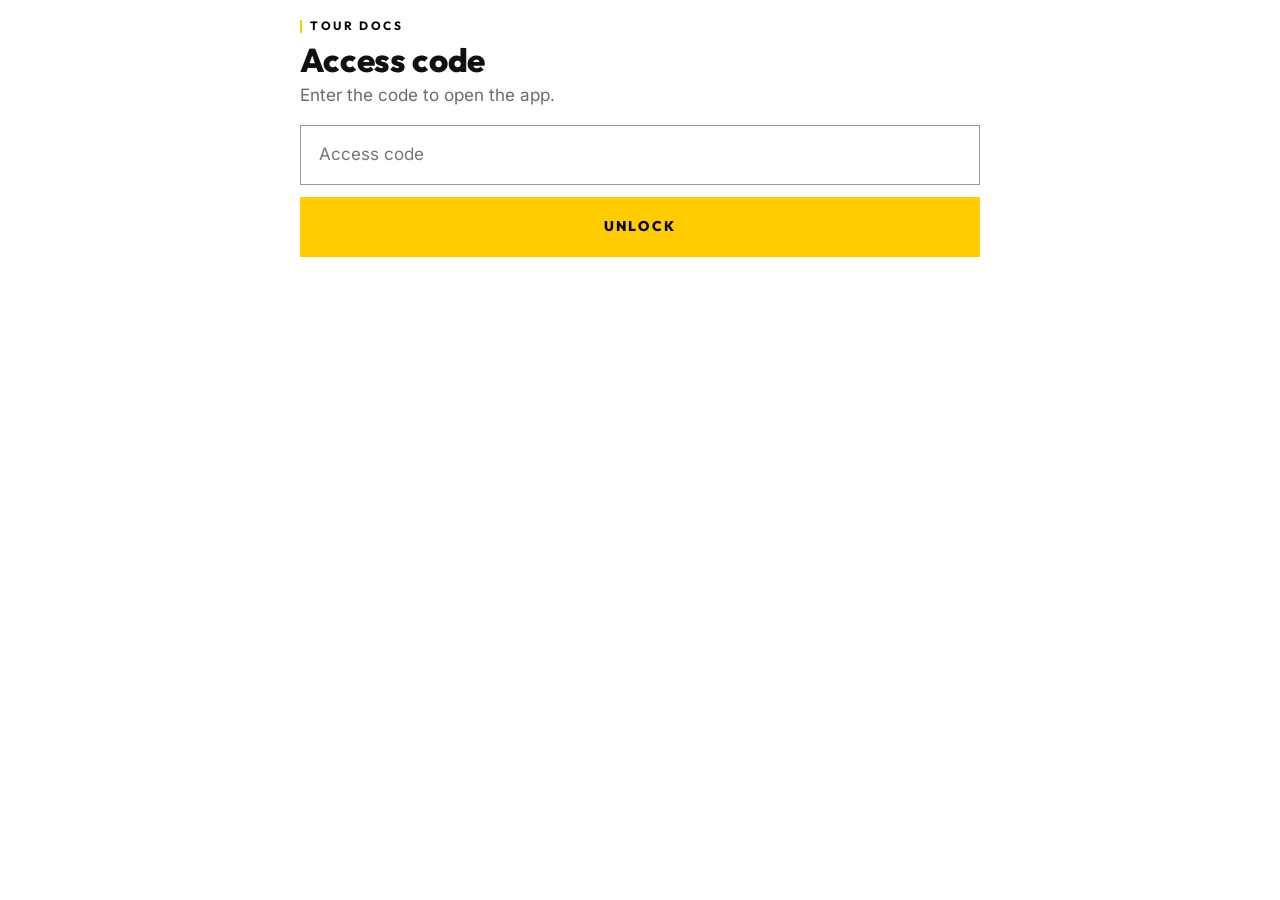
==== commit dc4dc766: "v0.80.0: farewell message after expiry, Updated line with Refresh and pull-down, no viewport-fit (no" ====
--- a/index.html
+++ b/index.html
@@ -2,8 +2,8 @@
 <html lang="en" style="background: #ffffff">
 <head>
   <meta charset="utf-8">
-  <!-- viewport-fit=cover lets the app use the whole iPhone screen; the CSS keeps content clear of the notch -->
-  <meta name="viewport" content="width=device-width, initial-scale=1, viewport-fit=cover">
+  <!-- No viewport-fit=cover (owner, 3 Oct 2026): the page stays below the iPhone status bar, so nothing scrolls under it and the phone never blurs the top of the app. -->
+  <meta name="viewport" content="width=device-width, initial-scale=1">
   <!-- Tour Docs has no dark theme: without this, a phone set to Dark Mode paints its own default dark
        background for the instant before styles.css has loaded, which looks like a flash of black. -->
   <meta name="color-scheme" content="light">
--- a/styles.css
+++ b/styles.css
@@ -865,7 +865,7 @@
 body { background: #fff; }
 .title { font-weight: 800; letter-spacing: -0.005em; }
 .title em { font-family: inherit; font-style: normal; color: inherit; font-weight: 800; }
-.eyebrow { color: #000; text-transform: uppercase; letter-spacing: 0.22em; font-family: Outfit, sans-serif; font-weight: 700; font-size: 11px; display: inline-flex; align-items: center; gap: 8px; }
+.eyebrow { color: #000; text-transform: uppercase; letter-spacing: 0.22em; font-family: Outfit, sans-serif; font-weight: 700; font-size: 12px; display: inline-flex; align-items: center; gap: 8px; }
 .eyebrow::before { content: ""; width: 2px; height: 13px; background: var(--yellow); }
 .eyebrow--grey { color: var(--muted); }
 .back-link { color: #000; font-family: Outfit, sans-serif; font-weight: 800; text-transform: uppercase; letter-spacing: 0.16em; font-size: 12px; }
@@ -947,3 +947,44 @@
 .undo-btn { border-radius: 0; background: #000; color: #fff; text-transform: uppercase; letter-spacing: 0.06em; font-family: Outfit, sans-serif; }
 .undo-btn:disabled { background: var(--soft); color: var(--muted); }
 .undo-label { font-weight: 800; }
+
+
+/* v0.78.0: lighter, more refined (owner's feedback): no big black blocks. White bands with thin black lines; yellow marks what is active or open. */
+.dest-menu { background: #fff; color: #000; border: 1px solid #000; }
+.dest-menu:active { background: var(--soft); }
+.dest-menu-sub { color: var(--muted); }
+.dest-menu-chev { color: #000; }
+.bottom-tabs { background: #fff; border-top: 1px solid #000; }
+.bottom-tab { color: #555; }
+.bottom-tab.is-active { background: var(--yellow); color: #000; }
+.switch-item.is-active { background: var(--yellow); color: #000; }
+.strip-item.is-active { background: var(--yellow); border-color: #000; color: #000; }
+button.strip-item.is-active { color: #000; }
+.count { background: #fff; color: #000; border: 1px solid #000; }
+.count--bad { background: var(--yellow); border-color: #000; }
+.card--soft .count { background: #fff; border-color: #bbb; color: #555; }
+.undo-btn { background: #fff; color: #000; border: 1px solid #000; }
+.undo-btn:disabled { background: var(--soft); border-color: var(--soft); color: var(--muted); }
+.tile-icon, .tile--access .tile-icon, .tile--documents .tile-icon, .tile--control .tile-icon { background: var(--yellow); color: #000; }
+.cog--home { background: var(--yellow); color: #000; border-color: #000; }
+.cog--home .icon svg circle[fill='#fff'] { fill: var(--yellow); }
+.avatar { background: var(--yellow); color: #000; border: 1px solid #000; }
+.dest-menu-pin { background: var(--yellow); color: #000; }
+
+/* v0.78.0: messages ("Up to date", "saved", errors) sit at the BOTTOM, just above the Touring / Dining / By guest tabs, in the theme: a white
+   frame with a yellow edge (no orange). An error has a dark-red edge and bold text. */
+.toast { top: auto; bottom: calc(16px + env(safe-area-inset-bottom)); left: 16px; right: 16px; border-radius: 0; background: #fff; color: #000; border: 1px solid #000; border-left: 6px solid var(--yellow); box-shadow: 0 6px 18px rgba(0, 0, 0, 0.18); font-family: Outfit, sans-serif; font-weight: 700; letter-spacing: 0.02em; }
+body:has(.bottom-tabs) .toast { bottom: calc(72px + env(safe-area-inset-bottom)); }
+.toast--error { background: #fff; color: #000; border-left-color: #b3261e; }
+.toast--error::before { content: "! "; color: #b3261e; font-weight: 800; }
+.pull-indicator { border-radius: 0; background: #fff; border: 1px solid #000; color: #000; font-family: Outfit, sans-serif; text-transform: uppercase; letter-spacing: 0.14em; font-size: 12px; }
+.pull-indicator--ready { background: var(--yellow); color: #000; }
+/* "needs attention" is now yellow, not orange (the same family as the rest of the look) */
+:root { --warn-bg: #fff6cc; --warn-line: #e0b000; --warn-ink: #4a3900; }
+
+/* v0.79.0: comfortable touch targets (at least 44 px) and no text under 12 px, for a bus, a boat or bright sun */
+.sync-lights, .switch-item, button.line, .line--button, .strip-item, .menu-row, .fold-row { min-height: 44px; }
+.switch-item { display: inline-flex; align-items: center; justify-content: center; }
+.sync-lights { padding-top: 10px; padding-bottom: 10px; }
+.line--button { display: inline-flex; align-items: center; justify-content: space-between; width: 100%; }
+.sync-lights-label, .seat-when { font-size: 12px; }
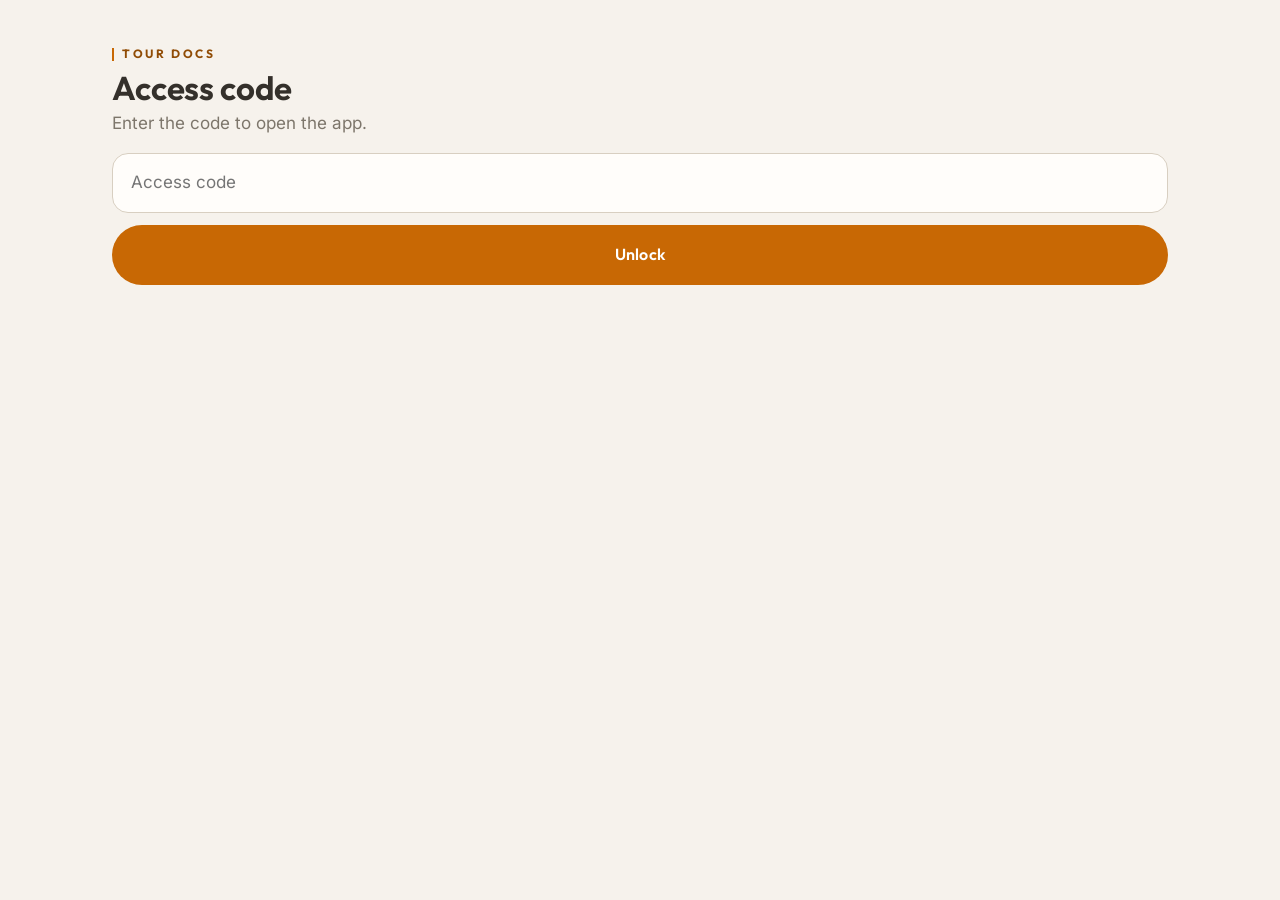
==== commit 89f95ee1: "v0.110.0: Sand look" ====
--- a/index.html
+++ b/index.html
@@ -1,5 +1,5 @@
 <!doctype html>
-<html lang="en" style="background: #ffffff">
+<html lang="en" style="background: #f6f2ec">
 <head>
   <meta charset="utf-8">
   <!-- No viewport-fit=cover (owner, 3 Oct 2026): the page stays below the iPhone status bar, so nothing scrolls under it and the phone never blurs the top of the app. -->
@@ -7,7 +7,7 @@
   <!-- Tour Docs has no dark theme: without this, a phone set to Dark Mode paints its own default dark
        background for the instant before styles.css has loaded, which looks like a flash of black. -->
   <meta name="color-scheme" content="light">
-  <meta name="theme-color" content="#000000">
+  <meta name="theme-color" content="#f6f2ec">
   <title>Tour Docs</title>
 
   <!-- Installing on the phone: the icon, the name under it, and full screen without Safari's bars -->
--- a/styles.css
+++ b/styles.css
@@ -586,6 +586,9 @@
   font-weight: 600;
 }
 
+/* The same line when nothing is wrong (family checklist) */
+.notice--calm { background: var(--card, #f1f1ee); color: var(--ink, inherit); font-weight: 500; }
+
 /* One tappable choice in a sheet: an activity, a guest... */
 .choice {
   display: flex;
@@ -827,7 +830,7 @@
 .cog .icon svg { width: 30px; height: 30px; }
 .cog--home { background: var(--brand); color: #fff; }
 .cog--home:active { background: var(--brand); opacity: 0.85; }
-.top-bar .top-trip { padding-left: 4px; }
+.top-bar .top-trip { padding-left: 4px; padding-right: 4px; }
 
 /* v0.70.0: By guest, in seat order, for one destination: a card per guest with one short line per half-day */
 .seat-card { list-style: none; margin: 0 0 10px; padding: 12px 14px; background: var(--card); border-radius: 20px; box-shadow: var(--shadow); }
@@ -857,10 +860,10 @@
    ===================================================================================================================================== */
 :root {
   --brand: #000; --brand-ink: #fff; --brand-tint: #f2f2f0;
-  --accent: #ffcc00; --teal: #000; --teal-tint: #f2f2f0;
+  --accent: var(--yellow, #FF8200); --teal: #000; --teal-tint: #f2f2f0;
   --ink: #111; --muted: #6b6b68;
   --bg: #fff; --card: #fff; --soft: #f2f2f0; --track: #e8e8e5; --line: #d9d9d6;
-  --undo: #111; --shadow: none; --yellow: #ffcc00;
+  --undo: #111; --shadow: none; --yellow: #FF8200;
 }
 body { background: #fff; }
 .title { font-weight: 800; letter-spacing: -0.005em; }
@@ -879,13 +882,13 @@
 .card--soft:has(> .card-head)::before, .card--cancelled:has(> .card-head)::before { background: #bbb; }
 .act-name, .card-title { font-family: Outfit, sans-serif; font-weight: 800; letter-spacing: 0; }
 .count { border-radius: 0; background: #000; color: #fff; font-family: Outfit, sans-serif; letter-spacing: 0.06em; }
-.count--bad { background: var(--yellow); color: #000; }
+.count--bad { background: var(--yellow); color: var(--on-yellow, #000); }
 .card--soft .count { background: #ccc; color: #111; }
 .chip { border-radius: 0; border: 1px solid #000; background: #fff; font-size: 15px; }
 .chip--more { background: transparent; }
 
 /* buttons and fields */
-.btn { border-radius: 0; background: var(--yellow); border: 2px solid var(--yellow); color: #000; font-family: Outfit, sans-serif; font-weight: 800; text-transform: uppercase; letter-spacing: 0.16em; font-size: 14px; }
+.btn { border-radius: 0; background: var(--yellow); border: 2px solid var(--yellow); color: var(--on-yellow, #000); font-family: Outfit, sans-serif; font-weight: 800; text-transform: uppercase; letter-spacing: 0.16em; font-size: 14px; }
 .btn:active { filter: brightness(0.93); }
 .btn--plain { background: transparent; border: 2px solid #000; color: #000; }
 .btn--danger { border-color: var(--bad-line); background: var(--bad-line); color: #fff; }
@@ -902,7 +905,7 @@
 .strip-item.is-active { background: #000; border-color: #000; color: #fff; }
 .bottom-tabs { left: 0; right: 0; bottom: 0; margin: 0 auto; max-width: none; padding: 0 0 env(safe-area-inset-bottom); gap: 0; border-radius: 0; background: #000; box-shadow: none; }
 .bottom-tab { min-height: 56px; border-radius: 0; color: #bbb; font-family: Outfit, sans-serif; text-transform: uppercase; letter-spacing: 0.14em; font-size: 12px; font-weight: 700; }
-.bottom-tab.is-active { background: var(--yellow); color: #000; font-weight: 800; }
+.bottom-tab.is-active { background: var(--yellow); color: var(--on-yellow, #000); font-weight: 800; }
 
 /* sheets */
 .sheet { border-radius: 0; }
@@ -922,7 +925,7 @@
 .cog--home .icon svg circle[fill='#fff'] { fill: #000; }
 .dest-menu { background: #000; color: #fff; border-radius: 0; box-shadow: none; padding: 12px 14px; }
 .dest-menu:active { background: #222; }
-.dest-menu-pin { background: var(--yellow); color: #000; border-radius: 0; }
+.dest-menu-pin { background: var(--yellow); color: var(--on-yellow, #000); border-radius: 0; }
 .dest-menu-name { font-weight: 800; text-transform: uppercase; letter-spacing: 0.08em; font-size: 17px; }
 .dest-menu-sub { color: #bbb; }
 .dest-menu-chev { color: #fff; }
@@ -933,7 +936,7 @@
 .avatar { border-radius: 0; background: #000; color: var(--yellow); }
 .card-more { border-radius: 0; background: var(--soft); color: #000; }
 .fold-row { text-transform: uppercase; letter-spacing: 0.14em; font-family: Outfit, sans-serif; font-size: 12px; color: #000; }
-.fold-count { border-radius: 0; background: var(--yellow); color: #000; }
+.fold-count { border-radius: 0; background: var(--yellow); color: var(--on-yellow, #000); }
 
 /* by guest by seat */
 .seat-card { border-radius: 0; box-shadow: none; border: 1px solid var(--line); }
@@ -941,7 +944,7 @@
 .seat-line { border-radius: 0; background: var(--soft); color: #111; }
 .seat-line:active { background: var(--yellow); }
 .seat-line--leisure { background: #fff; border: 1px solid var(--line); color: var(--muted); }
-.seat-line--bad { background: var(--yellow); color: #000; }
+.seat-line--bad { background: var(--yellow); color: var(--on-yellow, #000); }
 .switch--compact .switch-item, .switch .switch-item { border-radius: 0; }
 .switch--compact { border-radius: 0; }
 .undo-btn { border-radius: 0; background: #000; color: #fff; text-transform: uppercase; letter-spacing: 0.06em; font-family: Outfit, sans-serif; }
@@ -956,20 +959,20 @@
 .dest-menu-chev { color: #000; }
 .bottom-tabs { background: #fff; border-top: 1px solid #000; }
 .bottom-tab { color: #555; }
-.bottom-tab.is-active { background: var(--yellow); color: #000; }
-.switch-item.is-active { background: var(--yellow); color: #000; }
-.strip-item.is-active { background: var(--yellow); border-color: #000; color: #000; }
+.bottom-tab.is-active { background: var(--yellow); color: var(--on-yellow, #000); }
+.switch-item.is-active { background: var(--yellow); color: var(--on-yellow, #000); }
+.strip-item.is-active { background: var(--yellow); border-color: #000; color: var(--on-yellow, #000); }
 button.strip-item.is-active { color: #000; }
 .count { background: #fff; color: #000; border: 1px solid #000; }
 .count--bad { background: var(--yellow); border-color: #000; }
 .card--soft .count { background: #fff; border-color: #bbb; color: #555; }
 .undo-btn { background: #fff; color: #000; border: 1px solid #000; }
 .undo-btn:disabled { background: var(--soft); border-color: var(--soft); color: var(--muted); }
-.tile-icon, .tile--access .tile-icon, .tile--documents .tile-icon, .tile--control .tile-icon { background: var(--yellow); color: #000; }
-.cog--home { background: var(--yellow); color: #000; border-color: #000; }
+.tile-icon, .tile--access .tile-icon, .tile--documents .tile-icon, .tile--control .tile-icon { background: var(--yellow); color: var(--on-yellow, #000); }
+.cog--home { background: var(--yellow); color: var(--on-yellow, #000); border-color: #000; }
 .cog--home .icon svg circle[fill='#fff'] { fill: var(--yellow); }
-.avatar { background: var(--yellow); color: #000; border: 1px solid #000; }
-.dest-menu-pin { background: var(--yellow); color: #000; }
+.avatar { background: var(--yellow); color: var(--on-yellow, #000); border: 1px solid #000; }
+.dest-menu-pin { background: var(--yellow); color: var(--on-yellow, #000); }
 
 /* v0.78.0: messages ("Up to date", "saved", errors) sit at the BOTTOM, just above the Touring / Dining / By guest tabs, in the theme: a white
    frame with a yellow edge (no orange). An error has a dark-red edge and bold text. */
@@ -978,7 +981,7 @@
 .toast--error { background: #fff; color: #000; border-left-color: #b3261e; }
 .toast--error::before { content: "! "; color: #b3261e; font-weight: 800; }
 .pull-indicator { border-radius: 0; background: #fff; border: 1px solid #000; color: #000; font-family: Outfit, sans-serif; text-transform: uppercase; letter-spacing: 0.14em; font-size: 12px; }
-.pull-indicator--ready { background: var(--yellow); color: #000; }
+.pull-indicator--ready { background: var(--yellow); color: var(--on-yellow, #000); }
 /* "needs attention" is now yellow, not orange (the same family as the rest of the look) */
 :root { --warn-bg: #fff6cc; --warn-line: #e0b000; --warn-ink: #4a3900; }
 
@@ -988,3 +991,233 @@
 .sync-lights { padding-top: 10px; padding-bottom: 10px; }
 .line--button { display: inline-flex; align-items: center; justify-content: space-between; width: 100%; }
 .sync-lights-label, .seat-when { font-size: 12px; }
+
+
+/* v0.81.0: a count of waiting guest requests on the Settings tile and the Requests row; a guest's own words on a request */
+.tile { position: relative; }
+.tile-badge { position: absolute; top: 10px; right: 10px; min-width: 26px; height: 26px; padding: 0 7px; display: inline-flex; align-items: center; justify-content: center; background: var(--yellow); color: var(--on-yellow, #000); border: 1px solid #000; font: 800 13px Outfit, sans-serif; }
+.tile-badge--row { position: static; margin-right: 8px; }
+.quote { margin: 6px 0; padding: 6px 10px; border-left: 4px solid var(--yellow); background: var(--soft); font-style: italic; }
+
+/* v0.81.1: the very top of each screen stays empty for a moment, so nothing readable sits in the band the iPhone softens at the top edge */
+.screen { padding-top: calc(env(safe-area-inset-top) + 44px); }
+.seat-line-row { padding: 8px 0; border-top: 1px solid var(--line); font-size: 14px; }
+
+/* =====================================================================================================================================
+   v0.87.0: "Atlas" look for the leader's app (owner's choice, 4 Oct 2026; same as the guest app): white pages, soft rounded cards with a gentle
+   shadow, pills instead of squares, a floating black menu, yellow for what is active. This is the last layer: it wins over the ones above. */
+:root { --atl-radius: 24px; --atl-shadow: 0 6px 24px rgba(0, 0, 0, .09); }
+.card { border: 0; border-radius: var(--atl-radius); box-shadow: var(--atl-shadow); }
+.card--soft { background: var(--soft); box-shadow: none; }
+.card--cancelled { border: 1px dashed #b5b5b0; box-shadow: none; }
+.card--warn { border: 0; box-shadow: 0 0 0 2px var(--yellow), var(--atl-shadow); }
+.card:has(> .card-head)::before { display: none; }
+.act-name, .card-title { font-family: Outfit, sans-serif; letter-spacing: 0; text-transform: none; }
+.count { border: 0; border-radius: 99px; background: #000; color: var(--yellow); padding: 6px 12px; }
+.count--bad { background: var(--yellow); color: var(--on-yellow, #000); border: 0; }
+.card--soft .count { background: #fff; color: #555; border: 0; }
+.chip { border-radius: 99px; border: 0; background: var(--soft); }
+.btn { border-radius: 99px; border: 0; background: var(--yellow); color: var(--on-yellow, #000); text-transform: none; letter-spacing: .02em; font-size: 16px; }
+.btn--plain { background: var(--soft); border: 0; color: #000; }
+.btn--danger { background: var(--bad-line); color: #fff; }
+.text-input { border-radius: 16px; border: 1px solid #cfcfca; }
+.pill { border-radius: 99px; }
+.switch { border-radius: 99px; background: var(--soft); padding: 4px; }
+.switch-item { border-radius: 99px; text-transform: none; letter-spacing: .02em; font-size: 14px; }
+.switch-item.is-active { background: #000; color: var(--yellow); }
+.strip-item { border-radius: 99px; border: 0; background: var(--soft); text-transform: none; letter-spacing: .02em; font-size: 14px; font-weight: 600; padding-left: 18px; padding-right: 18px; }
+.strip-item.is-active, button.strip-item.is-active { background: #000; color: var(--yellow); border: 0; }
+.bottom-tabs { left: 50%; right: auto; transform: translateX(-50%); bottom: calc(14px + env(safe-area-inset-bottom)); width: auto; max-width: none; padding: 8px; gap: 4px; border: 0; border-radius: 99px; background: #0b0b0b; box-shadow: 0 10px 28px rgba(0, 0, 0, .28); }
+.bottom-tab { min-height: 46px; padding: 0 26px; border-radius: 99px; color: #fff; text-transform: none; letter-spacing: .02em; font-family: Inter, sans-serif; font-size: 14px; font-weight: 600; }
+.bottom-tab.is-active { background: var(--yellow); color: var(--on-yellow, #000); }
+body:has(.bottom-tabs) .toast { bottom: calc(86px + env(safe-area-inset-bottom)); }
+.toast { border-radius: 18px; border: 0; background: #0b0b0b; color: #fff; box-shadow: 0 8px 24px rgba(0, 0, 0, .3); }
+.toast--error { background: #b3261e; color: #fff; }
+.toast--error::before { color: #fff; }
+.sheet { border-radius: 28px 28px 0 0; }
+.sheet::before { border-radius: 99px; }
+.tile { border: 0; border-radius: var(--atl-radius); box-shadow: var(--atl-shadow); }
+.tile-icon, .tile--access .tile-icon, .tile--documents .tile-icon, .tile--control .tile-icon { border-radius: 50%; }
+.tile-title { text-transform: none; letter-spacing: 0; font-size: 17px; }
+.cog { border-radius: 50%; border: 0; background: var(--soft); }
+.cog--home { background: var(--yellow); border: 0; }
+.dest-menu { border: 0; border-radius: 22px; background: var(--soft); }
+.dest-menu-pin { border-radius: 50%; }
+.dest-menu-name { text-transform: none; letter-spacing: 0; font-family: Outfit, sans-serif; }
+.menu-row.is-current { border-radius: 14px; }
+.avatar { border-radius: 50%; border: 0; }
+.card-more { border-radius: 50%; }
+.fold-count { border-radius: 99px; }
+.seat-card { border: 0; border-radius: var(--atl-radius); box-shadow: var(--atl-shadow); }
+.seat-line { border-radius: 14px; }
+.undo-btn { border-radius: 99px; border: 0; background: var(--soft); text-transform: none; letter-spacing: 0; }
+.eyebrow { text-transform: uppercase; }
+.card-grid { display: block; }
+
+/* ---- Wide screens (iPad): more room, two columns where a list is long ---- */
+@media (min-width: 700px) {
+  .screen { max-width: 920px; padding-left: 32px; padding-right: 32px; }
+  .tiles { grid-template-columns: 1fr 1fr 1fr; }
+  .card-grid { display: grid; grid-template-columns: 1fr 1fr; gap: 14px; align-items: start; }
+  .card-grid > .card { margin: 0; }
+  .list:has(.seat-card) { display: grid; grid-template-columns: 1fr 1fr; gap: 12px; align-items: start; }
+  .list:has(.seat-card) li { margin: 0; }
+}
+@media (min-width: 1000px) {
+  .screen { max-width: 1120px; }
+  .tiles { grid-template-columns: 1fr 1fr 1fr 1fr; }
+  .card-grid { grid-template-columns: 1fr 1fr 1fr; }
+  .list:has(.seat-card) { grid-template-columns: 1fr 1fr 1fr; }
+}
+.bottom-tab { white-space: nowrap; padding: 0 18px; }
+@media (min-width: 700px) { .bottom-tab { padding: 0 30px; } }
+.undo-btn { max-width: 300px; margin-left: auto; }
+input[type=checkbox] { accent-color: #000; }
+.chips > .btn { width: auto; flex: none; min-height: 40px; padding: 0 16px; font-size: 14px; }
+
+/* ---- finishing touches found in the full review of the leader's pages (v0.91.0) ---- */
+.switch--compact, .switch, .switch--compact .switch-item, .switch .switch-item { border-radius: 99px; }
+.choice { border: 0; background: var(--soft); border-radius: 20px; }
+.choice:active { background: var(--track); }
+.screen .menu { background: var(--soft); border-radius: 24px; padding: 2px 18px; }
+.screen .menu .menu-row:last-child, .screen .menu .menu-section:last-child .menu-row:last-child { border-bottom: 0; }
+.menu-row { border-bottom-color: #deded9; }
+/* many small buttons in a list of cards (a link per guest): compact pills, not a wide yellow bar each time */
+.btn--small { min-height: 44px; padding: 0 20px; font-size: 14px; width: auto; }
+.team-member .card-actions .btn { flex: 0 0 auto; }
+.screen .btn--small.btn--plain, .card .btn--small.btn--plain { background: var(--soft); }
+.card .btn--small:not(.btn--plain) { background: #000; color: var(--yellow); }
+.entry { border: 0; border-radius: var(--atl-radius); box-shadow: var(--atl-shadow); background: #fff; }
+.entry--muted { background: var(--soft); box-shadow: none; }
+.btn + .btn--small, .btn--plain + .btn--small { margin-top: 10px; }
+
+/* v0.96.0: a very dark company colour on the black menu: the active tab gets a thin white outline so it stays visible */
+:root[data-dark-company] .bottom-tab.is-active { outline: 2px solid #fff; outline-offset: -3px; }
+
+/* v0.99.11: a Delete button is always white on red, whatever card it sits on (owner's request) */
+.card .btn.btn--danger, .btn.btn--danger.btn--small { background: #c62828; border-color: #c62828; color: #fff; }
+
+/* v0.99.11: a required box left empty turns red, with its hint in red too (owner's request) */
+.text-input.is-missing { border-color: #c62828; background: #fdecea; }
+.text-input.is-missing::placeholder { color: #c62828; opacity: 1; font-weight: 700; }
+
+/* v0.99.11: guests on a waitlist, or in a tour by force, wear the trip's colour with black words (owner's request), never the pale grey of the others */
+.waitlist-section .chip, .chip.chip--forced { background: var(--yellow); border-color: var(--yellow); color: var(--on-yellow, #000); font-weight: 700; opacity: 1; }
+
+/* v0.100.0: a tour with a free seat and guests waiting says so on its closed card, in the orange of the trip */
+.waitlist-flag { margin-top: 6px; display: inline-block; padding: 4px 10px; border-radius: 99px; background: var(--yellow); color: var(--on-yellow, #000); font-size: 13px; font-weight: 700; }
+
+/* v0.103.0: the Send button (the phone's share icon) next to the sync light */
+.send-btn { display: inline-flex; align-items: center; justify-content: center; width: 38px; height: 38px; margin-right: 6px; border: 0; border-radius: 50%; background: transparent; color: inherit; cursor: pointer; }
+.send-btn .icon svg { width: 24px; height: 24px; }
+.send-btn:active { background: rgba(0, 0, 0, .08); }
+.cog--none { display: inline-block; width: 44px; }
+
+/* v0.104.0: the inbox bell and its badge, the team conversation */
+.inbox-btn { position: relative; }
+.bell-badge { position: absolute; top: 2px; right: 0; min-width: 17px; height: 17px; padding: 0 4px; border-radius: 99px; background: #c62828; color: #fff; font: 700 11px/17px sans-serif; text-align: center; }
+.inbox-row { display: block; padding: 12px 4px; border-bottom: 1px solid var(--line); color: inherit; text-decoration: none; }
+.inbox-row.is-unread .inbox-title { font-weight: 800; }
+.inbox-title { font-size: 17px; font-weight: 600; }
+.inbox-detail { font-size: 15px; color: var(--muted); }
+.thread { display: flex; flex-direction: column; gap: 8px; margin: 12px 0; }
+.bubble { max-width: 85%; padding: 8px 12px; border-radius: 16px; background: var(--soft); align-self: flex-start; }
+.bubble--mine { align-self: flex-end; background: var(--yellow); color: var(--on-yellow, #000); }
+.bubble-who { font-size: 12px; opacity: .7; }
+.bubble-text { font-size: 16px; white-space: pre-wrap; }
+
+/* v0.107.0: Check this phone */
+.check-line { display: flex; gap: 12px; align-items: flex-start; padding: 10px 2px; border-bottom: 1px solid var(--line); }
+.check-mark { flex: 0 0 24px; height: 24px; border-radius: 50%; text-align: center; font-weight: 800; line-height: 24px; color: #fff; }
+.check-line--ok .check-mark { background: #2e8b57; }
+.check-line--warn .check-mark { background: #e08a00; }
+.check-line--bad .check-mark { background: #c62828; }
+
+/* v0.107.0: the company logo in the top bar */
+.top-logo { height: 22px; width: auto; max-width: 70px; margin-right: 8px; vertical-align: middle; object-fit: contain; border-radius: 4px; }
+
+/* =====================================================================================================================================
+   v0.110.0: "Sand" look for the leader's app (owner's choice, 16 Oct 2026, from three proposals). Warm paper page, white cards with a fine outline, the
+   company colour (--yellow, set by applyLook) used as soft tints and one solid button instead of flat vivid blocks, no pure black, lighter titles.
+   This is the last layer: it wins over everything above. Every tint is worked out from --yellow, so a different company gives a different, equally calm look. */
+:root {
+  --bg: #f6f2ec; --card: #fffdfa; --soft: #efe9df; --track: #e6dfd3; --line: #e4ddd2; --ink: #34302b; --muted: #7d766b;
+  --shadow: none; --atl-shadow: 0 1px 2px rgba(70, 52, 30, .07);
+  /* fallbacks first (orange); the real, company-coloured values follow where the phone can mix colours */
+  --sand-tint: #fbe9d6; --sand-sel: #f1d7ba; --sand-ink: #8f4a10; --sand-sel-ink: #5a2e08; --sand-btn: #c46605; --sand-warn: #f6d9c8; --sand-warn-ink: #8a3a1c;
+}
+@supports (background: color-mix(in srgb, red, blue)) {
+  :root {
+    --sand-tint: color-mix(in srgb, var(--yellow) 15%, #fffdfa);
+    --sand-sel: color-mix(in srgb, var(--yellow) 28%, #fffdfa);
+    --sand-ink: color-mix(in srgb, var(--yellow) 48%, #2a1a0a);
+    --sand-sel-ink: color-mix(in srgb, var(--yellow) 30%, #25170a);
+    --sand-btn: color-mix(in srgb, var(--yellow) 72%, #3a2410);
+  }
+}
+body { background: var(--bg); color: var(--ink); }
+.title { font-weight: 650; }
+.title em { font-weight: 650; }
+.act-name, .card-title { font-weight: 600; }
+.card { border: 1px solid var(--line); box-shadow: var(--atl-shadow); background: var(--card); }
+.card--soft { background: transparent; border: 1px dashed #d6cdbf; box-shadow: none; }
+.card--warn { border: 1.5px solid var(--sand-btn); box-shadow: none; }
+.tile, .seat-card, .entry { border: 1px solid var(--line); box-shadow: var(--atl-shadow); background: var(--card); }
+.entry--muted { background: transparent; border-style: dashed; }
+.screen .menu { background: var(--card); border: 1px solid var(--line); }
+.menu-row { border-bottom-color: var(--line); }
+.choice { background: var(--card); border: 1px solid var(--line); }
+.choice:active { background: var(--sand-tint); }
+
+/* the company colour as a soft tint */
+.count { background: var(--sand-tint); color: var(--sand-ink); font-weight: 600; }
+.count--bad { background: var(--sand-warn); color: var(--sand-warn-ink); }
+.card--soft .count { background: var(--soft); color: var(--muted); }
+.tile-icon, .tile--access .tile-icon, .tile--documents .tile-icon, .tile--control .tile-icon, .cog--home, .avatar, .dest-menu-pin, .fold-count { background: var(--sand-tint); color: var(--sand-ink); }
+.cog--home .icon svg circle[fill='#fff'] { fill: var(--sand-tint); }
+.eyebrow::before { background: var(--sand-btn); }
+.eyebrow { color: var(--sand-ink); }
+.tile-badge { background: var(--sand-btn); color: #fff; border: 0; border-radius: 99px; }
+.quote { border-left-color: var(--sand-btn); }
+.pull-indicator--ready { background: var(--sand-tint); color: var(--sand-ink); }
+
+/* what is active: a tint with dark writing (not a black pill) */
+.switch-item.is-active { background: var(--sand-sel); color: var(--sand-sel-ink); }
+.strip-item { background: transparent; border: 1px solid var(--line); color: var(--ink); font-weight: 500; }
+.strip-item.is-active, button.strip-item.is-active { background: var(--sand-sel); border-color: var(--sand-sel); color: var(--sand-sel-ink); font-weight: 600; }
+.switch { background: var(--soft); }
+.bottom-tabs { background: var(--card); border: 1px solid var(--line); box-shadow: 0 6px 20px rgba(70, 52, 30, .14); }
+.bottom-tab { color: var(--muted); }
+.bottom-tab.is-active { background: var(--sand-sel); color: var(--sand-sel-ink); }
+:root[data-dark-company] .bottom-tab.is-active { outline: 0; }
+
+/* buttons: one solid colour for the main action, soft everywhere else */
+.btn { background: var(--sand-btn); color: #fff; font-weight: 600; letter-spacing: .01em; }
+.btn--plain, .screen .btn--small.btn--plain, .card .btn--small.btn--plain { background: var(--soft); color: var(--ink); }
+.card .btn--small:not(.btn--plain) { background: var(--sand-btn); color: #fff; }
+.btn--danger, .card .btn.btn--danger, .btn.btn--danger.btn--small { background: #b04a3a; border-color: #b04a3a; color: #fff; }
+.undo-btn { background: transparent; border: 1px solid var(--line); color: var(--muted); }
+.chip { background: var(--soft); color: var(--ink); }
+.waitlist-section .chip, .chip.chip--forced { background: var(--sand-sel); border: 0; color: var(--sand-sel-ink); font-weight: 600; }
+.waitlist-flag { background: var(--sand-sel); color: var(--sand-sel-ink); }
+.bubble--mine { background: var(--sand-sel); color: var(--sand-sel-ink); }
+.text-input { border: 1px solid #d8cfc1; background: var(--card); }
+.text-input:focus { border-color: var(--sand-btn); outline: 2px solid var(--sand-sel); }
+input[type=checkbox] { accent-color: var(--sand-btn); }
+.cog { background: var(--soft); }
+.dest-menu { background: var(--card); border: 1px solid var(--line); }
+.send-btn:active { background: var(--soft); }
+
+/* messages at the bottom: soft dark brown, never black */
+.toast { background: #3b362f; color: #f6f2ec; }
+.toast--error { background: #a8402f; }
+.sheet { background: var(--bg); }
+/* the page ground reaches the bottom of the screen; the sync light is a real green / amber / red (not black) */
+html { background: var(--bg); }
+:root { --sand-ok: #5f9a6e; }
+.sync-light--synced { background: var(--sand-ok); }
+.sync-light--pending { background: #d9962e; }
+.sync-lights-label--synced { color: var(--sand-ok); }
+.pull-indicator { border-radius: 99px; background: var(--card); color: var(--ink); border: 1px solid var(--line); text-transform: none; letter-spacing: .02em; font-weight: 600; }
+.dest-menu-name { color: var(--ink); font-weight: 600; }
+.cog, .send-btn, .inbox-btn { color: var(--ink); }
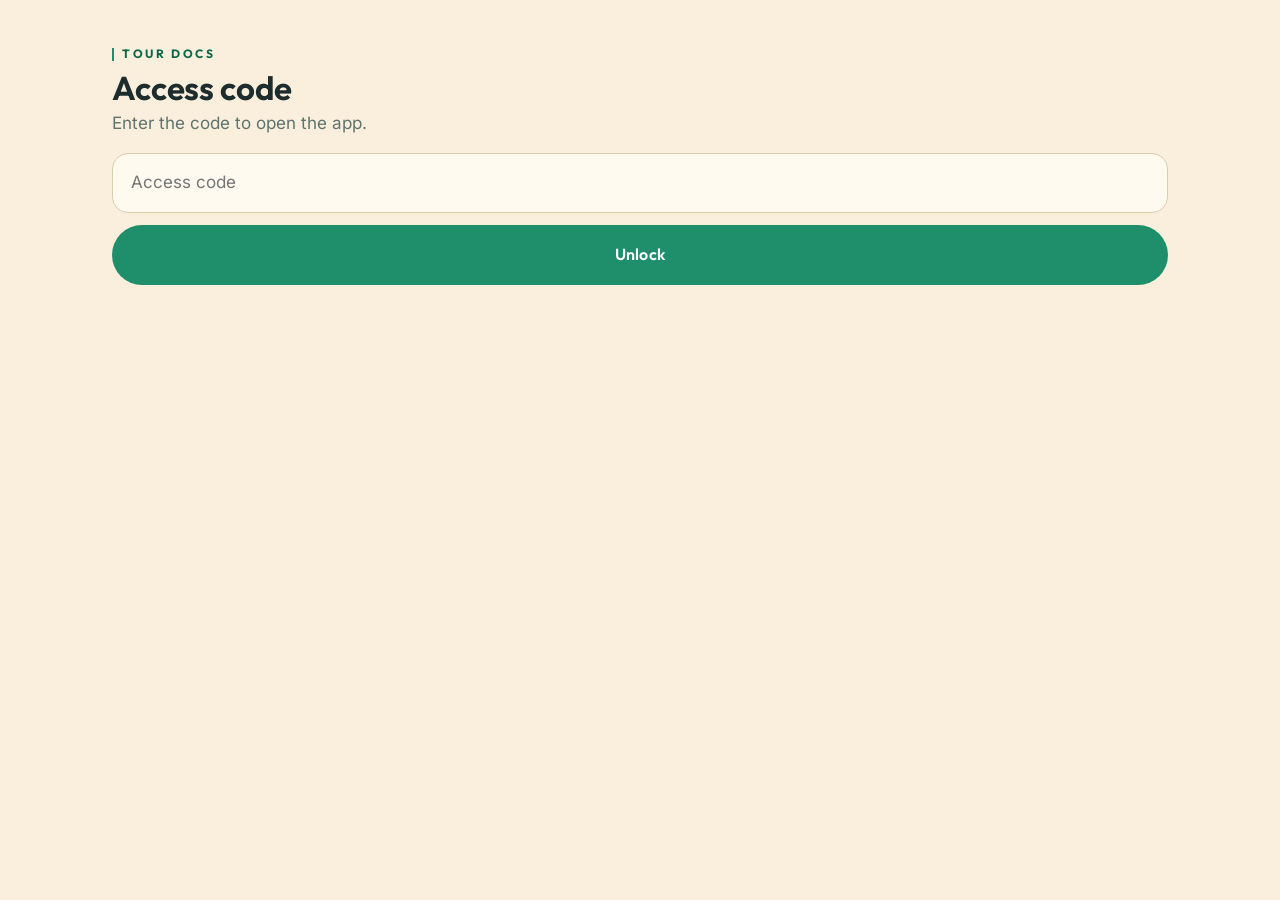
==== commit 43d8b2cc: "v0.111.0: Sand and sea" ====
--- a/index.html
+++ b/index.html
@@ -1,5 +1,5 @@
 <!doctype html>
-<html lang="en" style="background: #f6f2ec">
+<html lang="en" style="background: #f9efdc">
 <head>
   <meta charset="utf-8">
   <!-- No viewport-fit=cover (owner, 3 Oct 2026): the page stays below the iPhone status bar, so nothing scrolls under it and the phone never blurs the top of the app. -->
@@ -7,7 +7,7 @@
   <!-- Tour Docs has no dark theme: without this, a phone set to Dark Mode paints its own default dark
        background for the instant before styles.css has loaded, which looks like a flash of black. -->
   <meta name="color-scheme" content="light">
-  <meta name="theme-color" content="#f6f2ec">
+  <meta name="theme-color" content="#f9efdc">
   <title>Tour Docs</title>
 
   <!-- Installing on the phone: the icon, the name under it, and full screen without Safari's bars -->
--- a/styles.css
+++ b/styles.css
@@ -1141,27 +1141,21 @@
    company colour (--yellow, set by applyLook) used as soft tints and one solid button instead of flat vivid blocks, no pure black, lighter titles.
    This is the last layer: it wins over everything above. Every tint is worked out from --yellow, so a different company gives a different, equally calm look. */
 :root {
-  --bg: #f6f2ec; --card: #fffdfa; --soft: #efe9df; --track: #e6dfd3; --line: #e4ddd2; --ink: #34302b; --muted: #7d766b;
-  --shadow: none; --atl-shadow: 0 1px 2px rgba(70, 52, 30, .07);
-  /* fallbacks first (orange); the real, company-coloured values follow where the phone can mix colours */
-  --sand-tint: #fbe9d6; --sand-sel: #f1d7ba; --sand-ink: #8f4a10; --sand-sel-ink: #5a2e08; --sand-btn: #c46605; --sand-warn: #f6d9c8; --sand-warn-ink: #8a3a1c;
-}
-@supports (background: color-mix(in srgb, red, blue)) {
-  :root {
-    --sand-tint: color-mix(in srgb, var(--yellow) 15%, #fffdfa);
-    --sand-sel: color-mix(in srgb, var(--yellow) 28%, #fffdfa);
-    --sand-ink: color-mix(in srgb, var(--yellow) 48%, #2a1a0a);
-    --sand-sel-ink: color-mix(in srgb, var(--yellow) 30%, #25170a);
-    --sand-btn: color-mix(in srgb, var(--yellow) 72%, #3a2410);
-  }
+  --bg: #f9efdc; --card: #fffaf0; --soft: #f1e6cf; --track: #eadcc0; --line: #e6d6b6; --ink: #1d2d2e; --muted: #5f736f;
+  --shadow: none; --atl-shadow: 0 1px 2px rgba(70, 52, 30, .08);
+  /* v0.111.0 "Sand and sea" (owner's choice, jade green): jade is the colour of what is active and of the main button; orange and red are kept for
+     what needs attention (full tours, forced moves, waiting requests, problems), so they stand out. */
+  --sand-tint: #cfeadf; --sand-sel: #1f8f6b; --sand-sel-ink: #ffffff; --sand-ink: #0c6648; --sand-btn: #1f8f6b;
+  --sand-warn: #ffd6bb; --sand-warn-ink: #7d3314; --sand-alert: #d4602a;
+  --warn-bg: #fff0dc; --warn-line: #e08a3c; --warn-ink: #7d3314;
 }
 body { background: var(--bg); color: var(--ink); }
 .title { font-weight: 650; }
 .title em { font-weight: 650; }
 .act-name, .card-title { font-weight: 600; }
 .card { border: 1px solid var(--line); box-shadow: var(--atl-shadow); background: var(--card); }
-.card--soft { background: transparent; border: 1px dashed #d6cdbf; box-shadow: none; }
-.card--warn { border: 1.5px solid var(--sand-btn); box-shadow: none; }
+.card--soft { background: transparent; border: 1px dashed #d9c9a4; box-shadow: none; }
+.card--warn { border: 1.5px solid var(--sand-alert); box-shadow: none; }
 .tile, .seat-card, .entry { border: 1px solid var(--line); box-shadow: var(--atl-shadow); background: var(--card); }
 .entry--muted { background: transparent; border-style: dashed; }
 .screen .menu { background: var(--card); border: 1px solid var(--line); }
@@ -1177,8 +1171,8 @@
 .cog--home .icon svg circle[fill='#fff'] { fill: var(--sand-tint); }
 .eyebrow::before { background: var(--sand-btn); }
 .eyebrow { color: var(--sand-ink); }
-.tile-badge { background: var(--sand-btn); color: #fff; border: 0; border-radius: 99px; }
-.quote { border-left-color: var(--sand-btn); }
+.tile-badge { background: var(--sand-alert); color: #fff; border: 0; border-radius: 99px; }
+.quote { border-left-color: var(--sand-alert); }
 .pull-indicator--ready { background: var(--sand-tint); color: var(--sand-ink); }
 
 /* what is active: a tint with dark writing (not a black pill) */
@@ -1198,23 +1192,23 @@
 .btn--danger, .card .btn.btn--danger, .btn.btn--danger.btn--small { background: #b04a3a; border-color: #b04a3a; color: #fff; }
 .undo-btn { background: transparent; border: 1px solid var(--line); color: var(--muted); }
 .chip { background: var(--soft); color: var(--ink); }
-.waitlist-section .chip, .chip.chip--forced { background: var(--sand-sel); border: 0; color: var(--sand-sel-ink); font-weight: 600; }
-.waitlist-flag { background: var(--sand-sel); color: var(--sand-sel-ink); }
-.bubble--mine { background: var(--sand-sel); color: var(--sand-sel-ink); }
-.text-input { border: 1px solid #d8cfc1; background: var(--card); }
-.text-input:focus { border-color: var(--sand-btn); outline: 2px solid var(--sand-sel); }
+.waitlist-section .chip, .chip.chip--forced { background: var(--sand-warn); border: 0; color: var(--sand-warn-ink); font-weight: 600; } /* forced or waiting: needs attention, so the warm colour */
+.waitlist-flag { background: var(--sand-warn); color: var(--sand-warn-ink); }
+.bubble--mine { background: var(--sand-tint); color: var(--sand-ink); }
+.text-input { border: 1px solid #dccdac; background: var(--card); }
+.text-input:focus { border-color: var(--sand-btn); outline: 2px solid var(--sand-tint); }
 input[type=checkbox] { accent-color: var(--sand-btn); }
 .cog { background: var(--soft); }
 .dest-menu { background: var(--card); border: 1px solid var(--line); }
 .send-btn:active { background: var(--soft); }
 
 /* messages at the bottom: soft dark brown, never black */
-.toast { background: #3b362f; color: #f6f2ec; }
+.toast { background: #24393a; color: #f9efdc; }
 .toast--error { background: #a8402f; }
 .sheet { background: var(--bg); }
 /* the page ground reaches the bottom of the screen; the sync light is a real green / amber / red (not black) */
 html { background: var(--bg); }
-:root { --sand-ok: #5f9a6e; }
+:root { --sand-ok: #2f9a6c; }
 .sync-light--synced { background: var(--sand-ok); }
 .sync-light--pending { background: #d9962e; }
 .sync-lights-label--synced { color: var(--sand-ok); }
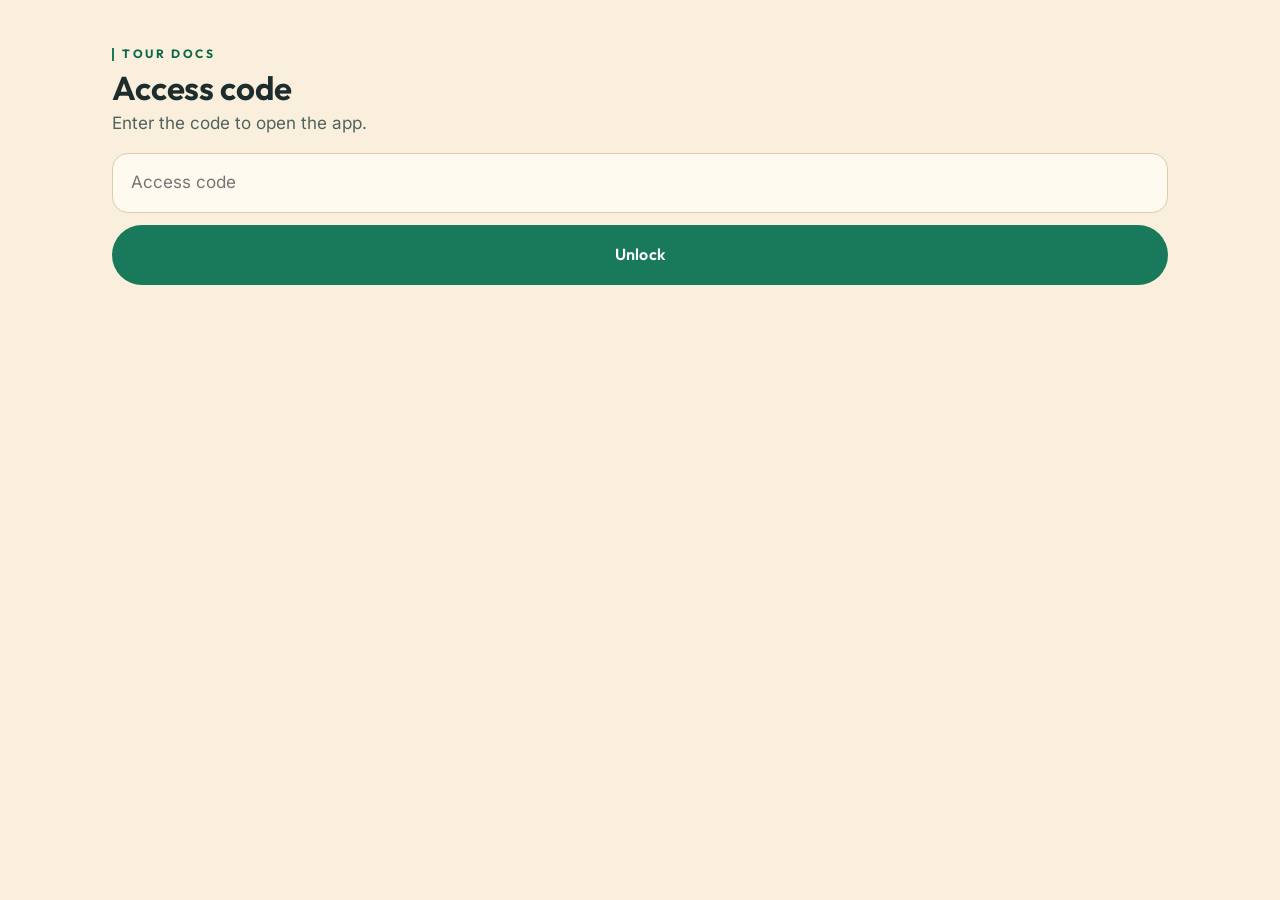
==== commit 41c0016a: "v0.120.0" ====
--- a/index.html
+++ b/index.html
@@ -12,7 +12,7 @@
 
   <!-- Installing on the phone: the icon, the name under it, and full screen without Safari's bars -->
   <link rel="manifest" href="manifest.webmanifest">
-  <link rel="apple-touch-icon" href="icons/apple-touch-icon.png">
+  <link rel="apple-touch-icon" sizes="180x180" href="icons/apple-touch-icon.png">
   <meta name="apple-mobile-web-app-capable" content="yes">
   <meta name="mobile-web-app-capable" content="yes">
   <meta name="apple-mobile-web-app-title" content="Tour Docs">
--- a/styles.css
+++ b/styles.css
@@ -1141,11 +1141,11 @@
    company colour (--yellow, set by applyLook) used as soft tints and one solid button instead of flat vivid blocks, no pure black, lighter titles.
    This is the last layer: it wins over everything above. Every tint is worked out from --yellow, so a different company gives a different, equally calm look. */
 :root {
-  --bg: #f9efdc; --card: #fffaf0; --soft: #f1e6cf; --track: #eadcc0; --line: #e6d6b6; --ink: #1d2d2e; --muted: #5f736f;
+  --bg: #f9efdc; --card: #fffaf0; --soft: #f1e6cf; --track: #eadcc0; --line: #e6d6b6; --ink: #1d2d2e; --muted: #4f635f;
   --shadow: none; --atl-shadow: 0 1px 2px rgba(70, 52, 30, .08);
   /* v0.111.0 "Sand and sea" (owner's choice, jade green): jade is the colour of what is active and of the main button; orange and red are kept for
      what needs attention (full tours, forced moves, waiting requests, problems), so they stand out. */
-  --sand-tint: #cfeadf; --sand-sel: #1f8f6b; --sand-sel-ink: #ffffff; --sand-ink: #0c6648; --sand-btn: #1f8f6b;
+  --sand-tint: #cfeadf; --sand-sel: #187a5a; --sand-sel-ink: #ffffff; --sand-ink: #0c6648; --sand-btn: #187a5a;
   --sand-warn: #ffd6bb; --sand-warn-ink: #7d3314; --sand-alert: #d4602a;
   --warn-bg: #fff0dc; --warn-line: #e08a3c; --warn-ink: #7d3314;
 }
@@ -1208,10 +1208,47 @@
 .sheet { background: var(--bg); }
 /* the page ground reaches the bottom of the screen; the sync light is a real green / amber / red (not black) */
 html { background: var(--bg); }
-:root { --sand-ok: #2f9a6c; }
+:root { --sand-ok: #23805a; }
 .sync-light--synced { background: var(--sand-ok); }
 .sync-light--pending { background: #d9962e; }
 .sync-lights-label--synced { color: var(--sand-ok); }
 .pull-indicator { border-radius: 99px; background: var(--card); color: var(--ink); border: 1px solid var(--line); text-transform: none; letter-spacing: .02em; font-weight: 600; }
 .dest-menu-name { color: var(--ink); font-weight: 600; }
 .cog, .send-btn, .inbox-btn { color: var(--ink); }
+
+/* =====================================================================================================================================
+   v0.113.0: dark look ("Soft night", owner's choice, 17 Oct 2026). Same tokens as the Sand and sea look, dark values. It applies when the phone is
+   set to dark (Automatic) or when Dark is chosen in Check this phone > Appearance; Light forces the light look. */
+@media (prefers-color-scheme: dark) {
+  :root:not([data-theme="light"]) {
+  --bg: #14201f; --card: #1c2c2a; --soft: #243735; --track: #2c4340; --line: #304643; --ink: #efe6d2; --muted: #a3b5b0;
+  --atl-shadow: 0 1px 2px rgba(0, 0, 0, .35);
+  --sand-tint: #1f4a3d; --sand-sel: #3cbf95; --sand-sel-ink: #06241b; --sand-ink: #8fe3c3; --sand-btn: #23896a;
+  --sand-warn: #4d3a28; --sand-warn-ink: #ffcfa6; --sand-alert: #ff8a55;
+  --warn-bg: #3d2d1d; --warn-line: #c9783a; --warn-ink: #ffcfa6; --sand-ok: #46c28f;
+  color-scheme: dark;
+  }
+  :root:not([data-theme="light"]) .card--soft, :root:not([data-theme="light"]) .text-input { border-color: var(--line); }
+  :root:not([data-theme="light"]) .bottom-tabs { box-shadow: 0 6px 20px rgba(0, 0, 0, .5); }
+  :root:not([data-theme="light"]) .toast { background: #efe6d2; color: #14201f; }
+}
+:root[data-theme="dark"] {
+  --bg: #14201f; --card: #1c2c2a; --soft: #243735; --track: #2c4340; --line: #304643; --ink: #efe6d2; --muted: #a3b5b0;
+  --atl-shadow: 0 1px 2px rgba(0, 0, 0, .35);
+  --sand-tint: #1f4a3d; --sand-sel: #3cbf95; --sand-sel-ink: #06241b; --sand-ink: #8fe3c3; --sand-btn: #23896a;
+  --sand-warn: #4d3a28; --sand-warn-ink: #ffcfa6; --sand-alert: #ff8a55;
+  --warn-bg: #3d2d1d; --warn-line: #c9783a; --warn-ink: #ffcfa6; --sand-ok: #46c28f;
+  color-scheme: dark;
+}
+:root[data-theme="dark"] .card--soft, :root[data-theme="dark"] .text-input { border-color: var(--line); }
+:root[data-theme="dark"] .bottom-tabs { box-shadow: 0 6px 20px rgba(0, 0, 0, .5); }
+:root[data-theme="dark"] .toast { background: #efe6d2; color: #14201f; }
+/* the few places that wrote black or white in an older layer */
+@media (prefers-color-scheme: dark) {
+  :root:not([data-theme="light"]) :is(.top-trip, .back-link, .here-tick, .cog, .send-btn, .inbox-btn) { color: var(--ink); }
+}
+:root[data-theme="dark"] :is(.top-trip, .back-link, .here-tick, .cog, .send-btn, .inbox-btn) { color: var(--ink); }
+
+/* a visible frame for keyboard and switch users (v0.114.0) */
+:focus-visible { outline: 3px solid var(--sand-sel); outline-offset: 2px; }
+.row-two { display: grid; grid-template-columns: 1fr 1fr; gap: 8px; }
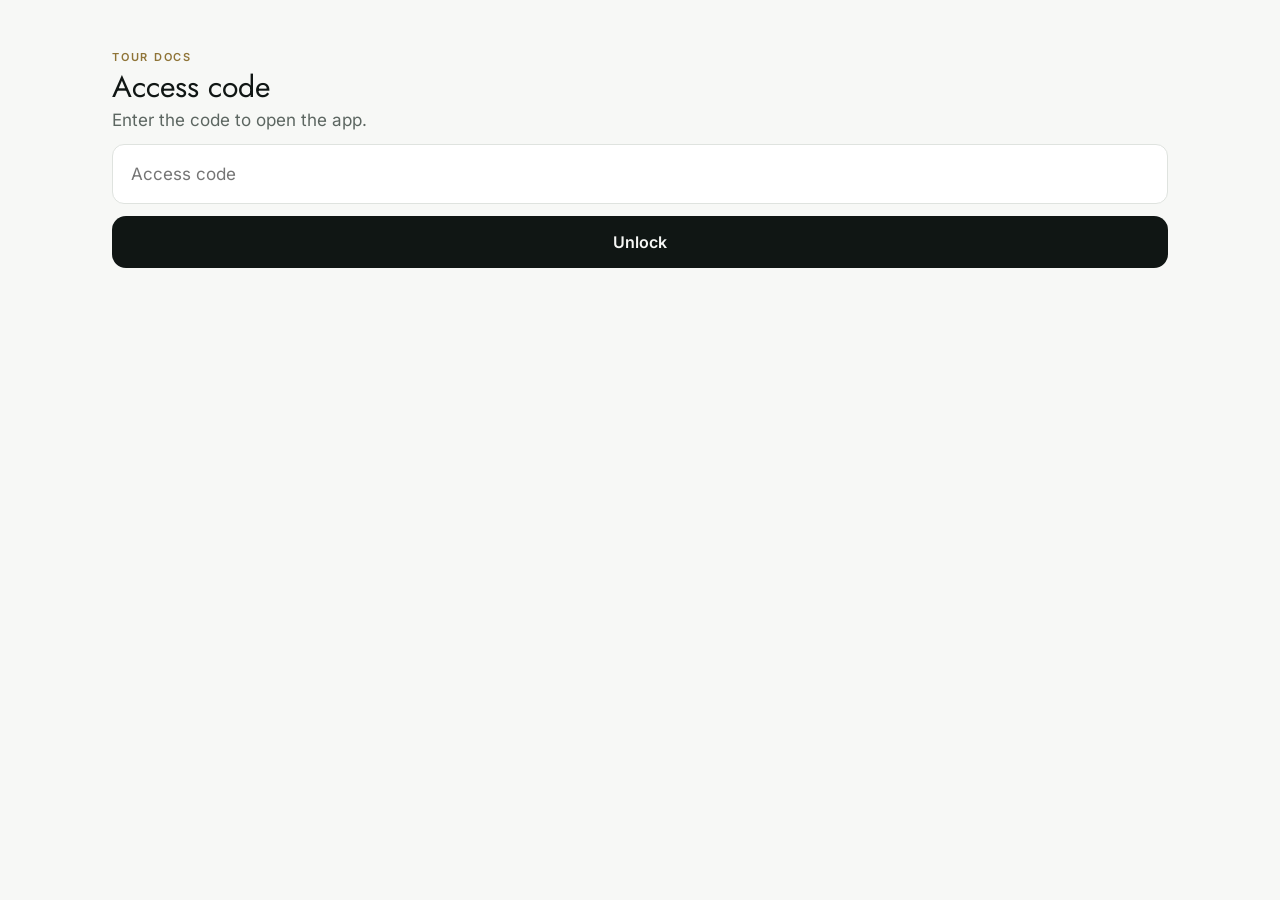
==== commit 0895bbb8: "Staff app: Galerie look (v0.150.0)" ====
--- a/index.html
+++ b/index.html
@@ -1,5 +1,5 @@
 <!doctype html>
-<html lang="en" style="background: #f9efdc">
+<html lang="en" style="background: #f7f8f6">
 <head>
   <meta charset="utf-8">
   <!-- No viewport-fit=cover (owner, 3 Oct 2026): the page stays below the iPhone status bar, so nothing scrolls under it and the phone never blurs the top of the app. -->
@@ -7,18 +7,19 @@
   <!-- Tour Docs has no dark theme: without this, a phone set to Dark Mode paints its own default dark
        background for the instant before styles.css has loaded, which looks like a flash of black. -->
   <meta name="color-scheme" content="light">
-  <meta name="theme-color" content="#f9efdc">
+  <meta name="theme-color" content="#f7f8f6">
   <title>Tour Docs</title>
 
   <!-- Installing on the phone: the icon, the name under it, and full screen without Safari's bars -->
   <link rel="manifest" href="manifest.webmanifest">
-  <link rel="apple-touch-icon" sizes="180x180" href="icons/apple-touch-icon.png">
+  <link rel="apple-touch-icon" sizes="180x180" href="icons/apple-touch-icon-2.png">
   <meta name="apple-mobile-web-app-capable" content="yes">
   <meta name="mobile-web-app-capable" content="yes">
   <meta name="apple-mobile-web-app-title" content="Tour Docs">
   <meta name="apple-mobile-web-app-status-bar-style" content="default">
 
   <link rel="stylesheet" href="styles.css">
+  <link rel="stylesheet" href="staff-galerie.css">
 
   <!-- Hints the browser to start fetching every script straight away, all at once, instead of discovering
        them one file at a time as it reads each file's own imports. The app has grown to over two dozen
--- a/styles.css
+++ b/styles.css
@@ -1252,3 +1252,250 @@
 /* a visible frame for keyboard and switch users (v0.114.0) */
 :focus-visible { outline: 3px solid var(--sand-sel); outline-offset: 2px; }
 .row-two { display: grid; grid-template-columns: 1fr 1fr; gap: 8px; }
+
+/* v0.122.0: a travel party's whole trip (views/party.js) */
+.party-help { margin: 0 0 8px; }
+.party-card { gap: 10px; }
+.party-when { font-weight: 800; }
+.party-group { display: grid; gap: 6px; padding: 8px 10px; border-radius: 12px; background: var(--soft); }
+.party-group--bad { background: var(--sand-warn); }
+.party-group--leisure { background: transparent; border: 1px dashed var(--line); }
+.party-main { display: grid; gap: 2px; text-align: left; width: 100%; background: transparent; border: 0; padding: 4px 0; font: inherit; color: inherit; cursor: pointer; }
+.party-who { font-size: 13px; font-weight: 700; color: var(--muted); }
+.party-what { font-weight: 700; }
+.party-detail { font-size: 14px; color: var(--muted); }
+.party-chips { display: flex; flex-wrap: wrap; gap: 6px; }
+.party-chips .chip { border: 1px solid var(--line); cursor: pointer; font: inherit; font-size: 13px; }
+
+/* v0.123.0: a page that must be answered (ui.js openFullScreen) */
+.fullscreen { position: fixed; inset: 0; z-index: 1000; background: var(--bg); color: var(--ink); overflow-y: auto; padding: calc(env(safe-area-inset-top) + 24px) 20px calc(env(safe-area-inset-bottom) + 24px); }
+.fullscreen-inner { max-width: 720px; margin: 0 auto; display: grid; gap: 12px; }
+.fullscreen h2 { font-size: 26px; margin: 0; text-wrap: balance; }
+.fullscreen-body { display: grid; gap: 12px; margin-top: 8px; }
+
+/* a Special request table: red, so it cannot be missed in the list of tables */
+.card--special { border: 2px solid #c0392b; background: #fdeceb; }
+@media (prefers-color-scheme: dark) { :root:not([data-theme="light"]) .card--special { background: #3a1f1b; border-color: #ff7a6b; } }
+:root[data-theme="dark"] .card--special { background: #3a1f1b; border-color: #ff7a6b; }
+/* the small buttons share one size whatever their colour (Un-archive and Delete looked different) */
+.btn--small { border: 2px solid transparent; }
+.btn--small.btn--plain { border-color: var(--line); }
+.btn--small.btn--danger { border-color: #b04a3a; }
+
+/* the preview of a PDF before it is sent (pdfPreview.js) */
+.pdf-pages { display: grid; gap: 14px; }
+.pdf-page { width: 100%; height: auto; border: 1px solid var(--line); border-radius: 6px; box-shadow: 0 2px 8px rgba(0, 0, 0, .12); background: #fff; }
+.pdf-actions { position: sticky; bottom: 0; display: grid; gap: 8px; padding: 10px 0 4px; background: var(--bg); }
+
+/* =====================================================================================================================================
+   v0.124.0: polish after a page-by-page review (owner's request, 21 Oct 2026): calmer notices, tighter headings, switches that never wrap,
+   and content that fades out above the bottom bar instead of being cut by it. */
+.notice { font-size: 14px; line-height: 1.4; font-weight: 500; padding: 10px 12px; border-radius: 12px; margin: 0 0 10px; }
+.page-head { margin-bottom: 12px; }
+.page-head .back-link { display: inline-block; font-size: 11px; margin-bottom: 4px; }
+.title { font-size: 28px; line-height: 1.1; }
+.section-title { margin: 18px 0 6px; font-size: 13px; }
+.switch { display: grid; grid-auto-flow: column; grid-auto-columns: 1fr; gap: 4px; }
+.switch-item { text-align: center; white-space: nowrap; padding-inline: 6px; font-size: 14px; }
+.bottom-tabs { z-index: 60; }
+body:has(.bottom-tabs)::after { content: ""; position: fixed; left: 0; right: 0; bottom: 0; height: calc(92px + env(safe-area-inset-bottom)); background: linear-gradient(to top, var(--bg) 35%, transparent); pointer-events: none; z-index: 50; }
+.card, .tile, .entry { margin-bottom: 10px; }
+
+/* a sheet is on top of EVERYTHING: the bottom bar and its fade step aside while one is open (the bar used to be drawn over the sheet's last button) */
+body.sheet-open .bottom-tabs, body.sheet-open::after { display: none; }
+
+/* the Undo button is a small pill: its word, and the last action on ONE line (it used to be a three-line block that competed with the title) */
+.undo-btn { padding: 6px 12px; min-height: 0; max-width: 200px; gap: 0; }
+.page-head-row > .undo-btn, .page-head-row > .head-actions { flex: 0 1 auto; }
+.undo-what, .undo-when { display: block; white-space: nowrap; overflow: hidden; text-overflow: ellipsis; font-size: 11px; max-width: 100%; }
+.undo-when { display: none; }
+.undo-btn:disabled .undo-what { display: none; }
+.page-head .back-link { margin-bottom: 0; }
+.page-head > .eyebrow, .page-head-text > .eyebrow { margin-top: 2px; }
+
+/* Guest messages (v0.127.0): the owner's list of conversations, and the form error line */
+.card--tap { display: block; width: 100%; text-align: left; font: inherit; color: inherit; cursor: pointer; }
+.form-error { color: var(--danger, #b3261e); font-size: .9rem; margin: .25rem 0; }
+
+/* Our Album: the full-screen photo viewer (v0.129.0), shared by the guest app and the staff app */
+.albv { position: fixed; inset: 0; z-index: 3000; background: #000; color: #fff; display: flex; flex-direction: column; overscroll-behavior: contain; touch-action: pan-y; }
+.albv-top { display: flex; align-items: flex-start; gap: 10px; padding: calc(env(safe-area-inset-top, 0px) + 8px) 12px 8px; background: linear-gradient(#000, rgba(0,0,0,0)); position: relative; z-index: 2; }
+.albv-close { flex: none; width: 40px; height: 40px; border-radius: 50%; border: 0; background: rgba(255,255,255,.18); color: #fff; font-size: 18px; cursor: pointer; }
+.albv-who { flex: 1; min-width: 0; }
+.albv-title { font-size: 1.05rem; font-weight: 700; line-height: 1.25; overflow-wrap: anywhere; }
+.albv-sub { font-size: .85rem; opacity: .8; line-height: 1.3; }
+.albv-count { flex: none; font-size: .85rem; opacity: .8; padding-top: 10px; }
+.albv-stage { flex: 1; min-height: 0; display: flex; align-items: center; justify-content: center; overflow: hidden; }
+.albv-image { max-width: 100%; max-height: 100%; object-fit: contain; user-select: none; -webkit-user-select: none; -webkit-touch-callout: none; transition: opacity .2s; }
+.albv-image.albv-loading { opacity: .75; }
+.albv-arrow { position: absolute; top: 50%; transform: translateY(-50%); z-index: 2; width: 44px; height: 64px; border: 0; background: rgba(255,255,255,.14); color: #fff; font-size: 34px; cursor: pointer; }
+.albv-arrow--prev { left: 0; border-radius: 0 10px 10px 0; }
+.albv-arrow--next { right: 0; border-radius: 10px 0 0 10px; }
+@media (max-width: 700px) { .albv-arrow { opacity: .55; width: 32px; height: 56px; font-size: 28px; } }
+.albv-message { text-align: center; font-size: .85rem; min-height: 1.2em; padding: 2px 12px; opacity: .9; }
+.albv-bar { display: flex; justify-content: center; gap: 6px; padding: 6px 8px calc(env(safe-area-inset-bottom, 0px) + 8px); background: rgba(0,0,0,.85); }
+.albv-action { flex: 1; max-width: 120px; display: flex; flex-direction: column; align-items: center; gap: 2px; padding: 6px 4px; border: 0; border-radius: 12px; background: transparent; color: #fff; font: inherit; cursor: pointer; }
+.albv-action:disabled { opacity: .35; }
+.albv-action.is-on { background: rgba(255,255,255,.22); }
+.albv-action.is-danger { color: #ff8a80; }
+.albv-icon { font-size: 22px; line-height: 1.1; }
+.albv-label { font-size: .72rem; line-height: 1.1; }
+
+/* Messaging: the inbox and the chat window (v0.133.0), shared by the staff app and the guest app */
+.chat { --chat-bg: #efeae2; --chat-head: #1d5c57; --chat-mine: #d9fdd3; --chat-theirs: #ffffff; --chat-ink: #111b21; --chat-sub: #667781; --chat-tick: #53bdeb;
+  position: fixed; left: 0; right: 0; top: 0; height: 100%; z-index: 2600; display: flex; flex-direction: column; background: var(--chat-bg); color: var(--chat-ink); }
+@media (prefers-color-scheme: dark) { :root:not([data-theme="light"]) .chat { --chat-bg: #0b141a; --chat-head: #1f2c34; --chat-mine: #005c4b; --chat-theirs: #202c33; --chat-ink: #e9edef; --chat-sub: #8696a0; } }
+:root[data-theme="dark"] .chat { --chat-bg: #0b141a; --chat-head: #1f2c34; --chat-mine: #005c4b; --chat-theirs: #202c33; --chat-ink: #e9edef; --chat-sub: #8696a0; }
+.chat-head { display: flex; align-items: center; gap: 10px; padding: calc(env(safe-area-inset-top, 0px) + 8px) 10px 8px 4px; background: var(--chat-head); color: #fff; flex: none; }
+.chat-back, .chat-more { flex: none; width: 40px; height: 40px; border: 0; background: transparent; color: #fff; font-size: 30px; line-height: 1; cursor: pointer; }
+.chat-more { font-size: 26px; }
+.chat-who { flex: 1; min-width: 0; display: flex; flex-direction: column; }
+.chat-who b { font-size: 1.05rem; overflow-wrap: anywhere; }
+.chat-who small { opacity: .8; }
+.chat-avatar { flex: none; display: inline-flex; align-items: center; justify-content: center; border-radius: 50%; color: #fff; font-weight: 700; letter-spacing: .02em; }
+.chat-menu { position: absolute; right: 8px; top: calc(env(safe-area-inset-top, 0px) + 54px); z-index: 3; background: var(--chat-theirs); color: var(--chat-ink); border-radius: 12px; box-shadow: 0 6px 24px rgba(0,0,0,.3); overflow: hidden; min-width: 200px; }
+.chat-menu button { display: block; width: 100%; text-align: left; padding: 14px 16px; border: 0; background: transparent; color: inherit; font: inherit; cursor: pointer; }
+.chat-menu button + button { border-top: 1px solid rgba(128,128,128,.25); }
+.chat-scroll { flex: 1; min-height: 0; overflow-y: auto; padding: 10px 10px 14px; display: flex; flex-direction: column; gap: 3px; overscroll-behavior: contain; -webkit-overflow-scrolling: touch; }
+.chat-day { align-self: center; margin: 10px 0 4px; }
+.chat-day span { display: inline-block; padding: 4px 12px; border-radius: 8px; background: rgba(128,128,128,.22); color: var(--chat-sub); font-size: .78rem; }
+.chat-bubble { max-width: 82%; padding: 6px 9px 4px; border-radius: 10px; box-shadow: 0 1px 1px rgba(0,0,0,.12); overflow-wrap: anywhere; }
+.chat-bubble.is-mine { align-self: flex-end; background: var(--chat-mine); border-top-right-radius: 3px; }
+.chat-bubble.is-theirs { align-self: flex-start; background: var(--chat-theirs); border-top-left-radius: 3px; }
+.chat-label { font-size: .75rem; font-weight: 700; color: #1d8a7e; margin-bottom: 1px; }
+.chat-text { white-space: pre-wrap; font-size: .98rem; line-height: 1.32; }
+.chat-time { text-align: right; font-size: .68rem; color: var(--chat-sub); margin-top: 1px; }
+.chat-ticks { margin-left: 4px; letter-spacing: -2px; }
+.chat-ticks.is-read { color: var(--chat-tick); }
+.chat-empty { align-self: center; margin: auto; color: var(--chat-sub); text-align: center; padding: 20px; }
+.chat-note { flex: none; padding: 4px 12px; font-size: .75rem; text-align: center; color: var(--chat-sub); }
+.chat-error { flex: none; padding: 4px 12px; color: #c62828; font-size: .85rem; }
+.chat-compose { flex: none; display: flex; align-items: flex-end; gap: 8px; padding: 8px 10px calc(max(env(safe-area-inset-bottom, 0px), 14px) + 14px); background: var(--chat-bg); }
+.chat.chat--kb .chat-compose { padding-bottom: 8px; } /* the keyboard is up: it already covers the bottom edge */
+.chat-input { flex: 1; min-width: 0; resize: none; border: 0; border-radius: 22px; padding: 10px 14px; font: inherit; font-size: 16px; line-height: 1.3; background: var(--chat-theirs); color: var(--chat-ink); max-height: 140px; }
+.chat-send { flex: none; width: 44px; height: 44px; border: 0; border-radius: 50%; background: #1d8a7e; color: #fff; font-size: 18px; cursor: pointer; }
+.chat-send:disabled { opacity: .5; }
+
+/* the inbox list */
+.inbox-list { display: flex; flex-direction: column; margin: 8px -4px; }
+.inbox-item { display: flex; align-items: center; gap: 12px; width: 100%; box-sizing: border-box; padding: 11px 6px; border: 0; border-bottom: 1px solid rgba(128,128,128,.2); background: transparent; color: inherit; font: inherit; text-align: left; cursor: pointer; -webkit-touch-callout: none; user-select: none; -webkit-user-select: none; }
+.inbox-item:active { background: rgba(128,128,128,.12); }
+.inbox-main { flex: 1; min-width: 0; }
+.inbox-line { display: flex; align-items: baseline; justify-content: space-between; gap: 8px; }
+.inbox-name { font-weight: 600; overflow: hidden; text-overflow: ellipsis; white-space: nowrap; }
+.inbox-time { flex: none; font-size: .78rem; opacity: .7; }
+.inbox-item.is-unread .inbox-name, .inbox-item.is-unread .inbox-preview { font-weight: 700; }
+.inbox-item.is-unread .inbox-time { color: #1d8a7e; opacity: 1; font-weight: 700; }
+.inbox-preview { display: flex; align-items: center; gap: 6px; font-size: .9rem; opacity: .8; }
+.inbox-preview span:first-child { flex: 1; min-width: 0; overflow: hidden; text-overflow: ellipsis; white-space: nowrap; }
+.inbox-dot { flex: none; min-width: 20px; height: 20px; padding: 0 6px; box-sizing: border-box; border-radius: 10px; background: #e53935; color: #fff; font-size: .72rem; font-weight: 700; line-height: 20px; text-align: center; }
+.inbox-dot--plain { min-width: 12px; width: 12px; height: 12px; padding: 0; border-radius: 50%; }
+.inbox-wait { flex: none; font-size: .7rem; font-weight: 700; padding: 1px 7px; border-radius: 8px; background: #fff3cd; color: #7a5b00; }
+
+/* Colour groups on a tour, Easy Walkers (v0.134.0) */
+.swatch { display: inline-block; flex: none; width: 14px; height: 14px; border-radius: 4px; vertical-align: -2px; box-shadow: inset 0 0 0 1px rgba(0,0,0,.18); }
+.swatch-row { display: flex; flex-wrap: wrap; align-items: center; gap: 10px; margin-top: 6px; font-size: .85rem; }
+.swatch-label { display: inline-flex; align-items: center; gap: 5px; }
+.ew-tag { display: inline-block; margin-left: 6px; padding: 1px 7px; border-radius: 8px; background: #e3f2fd; color: #0d47a1; font-size: .7rem; font-weight: 700; vertical-align: middle; }
+.row-sub--warn { color: #b3261e; }
+.group-edit-block { padding: 6px 0; border-bottom: 1px solid rgba(128,128,128,.2); }
+.group-edit-block .group-edit-row + .group-edit-row { margin-top: 6px; }
+.chat-quick { flex: none; width: 40px; height: 44px; border: 0; border-radius: 50%; background: transparent; font-size: 20px; cursor: pointer; }
+.chat-replies { flex: none; display: flex; flex-direction: column; gap: 6px; max-height: 40vh; overflow-y: auto; padding: 8px 10px; background: var(--chat-bg); border-top: 1px solid rgba(128,128,128,.25); }
+.chat-replies button { text-align: left; padding: 10px 12px; border: 0; border-radius: 12px; background: var(--chat-theirs); color: var(--chat-ink); font: inherit; font-size: .92rem; cursor: pointer; }
+/* Changing a guest's colour on the spot (v0.138.0) */
+.colour-list { display: flex; flex-direction: column; margin-top: 8px; }
+.colour-row { display: flex; align-items: center; gap: 10px; padding: 12px 4px; border: 0; border-bottom: 1px solid rgba(128,128,128,.2); background: transparent; color: inherit; font: inherit; text-align: left; cursor: pointer; }
+.colour-row span:nth-child(2) { flex: 1; font-weight: 600; }
+.colour-grid { display: grid; grid-template-columns: repeat(2, 1fr); gap: 10px; margin-top: 10px; }
+.colour-choice { display: flex; flex-direction: column; align-items: flex-start; gap: 2px; min-height: 72px; padding: 12px 14px; border: 0; border-radius: 16px; font: inherit; text-align: left; cursor: pointer; box-shadow: inset 0 0 0 1px rgba(0,0,0,.12); }
+.colour-choice b { font-size: 1.15rem; }
+.colour-choice.is-now { opacity: .45; }
+.state-card { display: flex; flex-direction: column; gap: 8px; }
+/* The local team on a tour (v0.139.0) */
+.contact-line { display: flex; flex-direction: column; gap: 8px; padding: 12px 0; border-bottom: 1px solid rgba(128,128,128,.2); }
+.contact-who { display: flex; gap: 10px; align-items: flex-start; }
+.contact-who .swatch { margin-top: 3px; }
+.contact-ok { color: #2e7d32; font-size: .85rem; font-weight: 600; }
+.contact-asked { color: #b26a00; font-size: .85rem; font-weight: 600; } /* v0.141: the reconfirmation message was sent, no OK yet */
+.contact-no { color: #c62828; font-size: .85rem; font-weight: 700; } /* v0.143: they answered by link that they cannot make it */
+.btn--wa { background: #25d366; border-color: #25d366; color: #fff; }
+.contact-actions { display: flex; flex-wrap: wrap; gap: 8px; }
+.contact-btn { display: inline-flex; align-items: center; padding: 7px 14px; border-radius: 999px; border: 1px solid rgba(128,128,128,.4); background: transparent; color: inherit; font: inherit; font-size: .88rem; font-weight: 600; text-decoration: none; cursor: pointer; }
+.contact-btn--wa { border-color: #25d366; color: #128c4a; }
+.contact-btn--on { background: #e5f2e6; border-color: #2e7d32; color: #2e7d32; }
+.team-tour { margin-top: 14px; }
+.team-tour h3 { margin: 0 0 2px; font-size: 1rem; }
+
+.chat-read { text-align: right; font-size: .64rem; color: var(--chat-tick); margin-top: -1px; }
+/* Album grid like the iPhone's Photos (owner, 5 Nov 2026) */
+.album-grid { display: grid; grid-template-columns: repeat(4, 1fr); gap: 2px; margin: 8px 0 16px; }
+.album-tile { position: relative; aspect-ratio: 1; padding: 0; border: 0; border-radius: 0; overflow: hidden; background: rgba(128,128,128,.15); cursor: pointer; }
+.album-tile img { width: 100%; height: 100%; object-fit: cover; display: block; }
+.album-pin { position: absolute; left: 4px; top: 2px; color: #f2b705; font-style: normal; text-shadow: 0 0 3px rgba(0,0,0,.6); }
+@media (min-width: 700px) { .album-grid { grid-template-columns: repeat(6, 1fr); } }
+
+/* v0.141: team jobs. A red dot on the Today tab while job items wait; a late item in red on Today. */
+.bottom-tab { position: relative; }
+.tab-dot { position: absolute; top: 8px; right: calc(50% - 30px); width: 9px; height: 9px; border-radius: 50%; background: #e53935; box-shadow: 0 0 0 2px var(--bg, #fff); }
+.menu-row--late .menu-hint { color: #c62828; font-weight: 600; }
+
+/* v0.141.1: Our Album, "Who has saved the photos" as a dropdown (owner's request). */
+.album-who { margin: 18px 0 10px; border: 1px solid rgba(128,128,128,.25); border-radius: 16px; padding: 0 14px; background: var(--card, transparent); }
+.album-who > summary { list-style: none; cursor: pointer; display: flex; justify-content: space-between; align-items: center; gap: 10px; padding: 14px 0; font-weight: 700; }
+.album-who > summary::-webkit-details-marker { display: none; }
+.album-who > summary::after { content: '▾'; transition: transform .15s; opacity: .6; }
+.album-who[open] > summary::after { transform: rotate(180deg); }
+.album-who-title { flex: 1; }
+.album-who-list { padding-bottom: 12px; }
+.album-who-row { display: flex; justify-content: space-between; gap: 10px; padding: 9px 0; border-top: 1px solid rgba(128,128,128,.15); }
+.album-who-left { color: #b26a00; font-weight: 600; white-space: nowrap; }
+
+/* v0.144: Reception & screens */
+.display-url { display: block; font-size: .8rem; word-break: break-all; margin: 6px 0; color: var(--accent, inherit); }
+.steps { padding-left: 20px; line-height: 1.5; }
+.steps li { margin: 6px 0; }
+.steps-url { list-style: none; margin-left: -20px; font-family: ui-monospace, monospace; font-size: .8rem; word-break: break-all; background: rgba(128,128,128,.12); padding: 8px 10px; border-radius: 10px; }
+.small-print { font-size: .75rem; margin-top: 6px; }
+
+/* v0.146: roll call by scanning boarding passes */
+.rc-scan { margin: 4px 0 10px; }
+.scan { position: fixed; inset: 0; z-index: 3000; background: #000; color: #fff; display: flex; flex-direction: column; padding: env(safe-area-inset-top, 0px) env(safe-area-inset-right, 0px) env(safe-area-inset-bottom, 0px) env(safe-area-inset-left, 0px); }
+.scan-top { display: flex; align-items: center; gap: 12px; padding: 10px 14px; }
+.scan-title { flex: 1; min-width: 0; display: flex; flex-direction: column; }
+.scan-title small { opacity: .7; font-size: .75rem; text-transform: uppercase; letter-spacing: .06em; }
+.scan-title b { white-space: nowrap; overflow: hidden; text-overflow: ellipsis; }
+.scan-count { font-weight: 800; font-variant-numeric: tabular-nums; background: rgba(255,255,255,.14); border-radius: 99px; padding: 6px 12px; white-space: nowrap; }
+.scan-close { border: 0; border-radius: 99px; background: #fff; color: #000; font: inherit; font-weight: 800; padding: 8px 16px; cursor: pointer; }
+.scan-vehicles { display: flex; gap: 8px; overflow-x: auto; padding: 4px 14px 10px; }
+.scan-vehicle { flex: none; display: flex; flex-direction: column; align-items: center; min-width: 58px; border: 2px solid rgba(255,255,255,.35); background: transparent; color: #fff; border-radius: 14px; padding: 6px 10px; font: inherit; cursor: pointer; }
+.scan-vehicle b { font-size: 1.05rem; } .scan-vehicle span { font-size: .8rem; opacity: .8; font-variant-numeric: tabular-nums; }
+.scan-vehicle.is-on { background: #fff; color: #000; border-color: #fff; }
+.scan-vehicle--add { justify-content: center; font-size: 1.4rem; }
+.scan-frame { position: relative; flex: 1; min-height: 0; overflow: hidden; }
+.scan-video { width: 100%; height: 100%; object-fit: cover; display: block; }
+.scan-aim { position: absolute; inset: 18% 14%; border: 3px solid rgba(255,255,255,.85); border-radius: 22px; box-shadow: 0 0 0 9999px rgba(0,0,0,.35); pointer-events: none; }
+.scan-result { padding: 14px 16px 18px; min-height: 96px; display: flex; flex-direction: column; gap: 10px; background: #1b1d20; }
+.scan-result--good { background: #1e6b34; } .scan-result--bad { background: #9b1f1f; } .scan-result--warn { background: #8a5a00; }
+.scan-msg { font-size: 1.05rem; font-weight: 700; line-height: 1.35; }
+.scan-hint { opacity: .75; }
+.scan-actions { display: flex; flex-wrap: wrap; gap: 8px; }
+.scan-btn { border: 0; border-radius: 99px; background: #fff; color: #000; font: inherit; font-weight: 800; padding: 9px 16px; cursor: pointer; }
+.scan-btn--plain { background: rgba(255,255,255,.18); color: #fff; }
+/* v0.146.1: the guests' map of a stop, linked from Tours */
+.map-link { display: flex; align-items: center; gap: 12px; margin: 14px 0 4px; padding: 12px 14px; border-radius: 16px; border: 1px dashed rgba(128,128,128,.45); color: inherit; text-decoration: none; }
+.map-link > span:nth-child(2) { flex: 1; display: flex; flex-direction: column; }
+.map-link small { opacity: .7; }
+
+/* v0.147: Test an RFID reader */
+.rfid { position: fixed; inset: 0; z-index: 3000; background: var(--bg, #fff); overflow-y: auto; padding: calc(env(safe-area-inset-top, 0px) + 14px) max(16px, env(safe-area-inset-right, 0px)) calc(env(safe-area-inset-bottom, 0px) + 24px) max(16px, env(safe-area-inset-left, 0px)); display: flex; flex-direction: column; gap: 12px; }
+.rfid-top { display: flex; justify-content: space-between; align-items: center; font-size: 1.15rem; }
+.rfid-input { font: 600 1rem ui-monospace, monospace; padding: 14px; border-radius: 14px; border: 2px dashed rgba(128,128,128,.5); background: transparent; color: inherit; }
+.rfid-input:focus { outline: none; border-color: #2e7d32; border-style: solid; }
+.rfid-last { font: 800 1.35rem ui-monospace, monospace; padding: 16px; border-radius: 16px; background: rgba(128,128,128,.12); text-align: center; }
+.rfid-last.is-new { background: #2e7d32; color: #fff; } .rfid-last.is-again { background: #b26a00; color: #fff; }
+.rfid-stats { display: grid; grid-template-columns: repeat(4, 1fr); gap: 8px; }
+.rfid-stats div { display: flex; flex-direction: column; align-items: center; padding: 8px 4px; border-radius: 12px; background: rgba(128,128,128,.08); }
+.rfid-stats b { font-size: 1.5rem; font-variant-numeric: tabular-nums; } .rfid-stats span { font-size: .75rem; opacity: .75; text-align: center; }
+.rfid-list { margin: 0; padding-left: 22px; display: flex; flex-direction: column; gap: 4px; font-size: .9rem; }
+.rfid-list li { display: flex; justify-content: space-between; gap: 10px; } .rfid-list li.is-new { font-weight: 700; }
--- a/staff-galerie.css
+++ b/staff-galerie.css
@@ -0,0 +1,137 @@
+/* "Galerie" for the staff app (v0.150.0, owner's "Go staff" of 10 Nov 2026, after the guest app got the same look in v0.149).
+   The same family as the guest app: a clear page, fine titles in Jost, hairlines instead of heavy frames, one matte brass accent.
+   But this is a TOOL used on a bus, a boat or in bright sun, so three things differ from the guest app on purpose:
+     - what is selected (a tab, a switch, a day) is solid ink with light words: the strongest contrast there is, readable at a glance;
+     - tap targets stay big (at least 48 px), text stays at 15 px and more for anything you read while moving;
+     - orange and red are kept for what needs attention (full tours, forced moves, waiting requests, problems), so they still jump out.
+   This file comes AFTER styles.css and only overrides it: removing the one <link> line in index.html brings back the previous look ("Sand").
+   Every colour is a token in the two blocks below (light, then dark "Nuit"), so changing the look later means changing those lines only.
+
+   THE TITLE FONT is one line: to use another one (for example a licensed brand font), put its file in app/fonts and change the src below. */
+@font-face { font-family: Title; src: url(fonts/jost-latin-wght-normal.woff2) format('woff2'); font-weight: 100 900; font-display: swap; }
+/* The older layers name "Outfit" in many places: it now points to the same file, so the whole app speaks one title font. */
+@font-face { font-family: Outfit; src: url(fonts/jost-latin-wght-normal.woff2) format('woff2'); font-weight: 100 900; font-display: swap; }
+
+:root {
+  --g-paper: #f7f8f6;   --g-surface: #ffffff;  --g-mist: #eef0ed;
+  --g-ink: #101614;     --g-muted: #5c6661;    --g-line: #dfe3df;
+  --g-brass: #8f7437;   --g-on-ink: #f7f8f6;
+  --g-title: Title, Jost, "Helvetica Neue", system-ui, sans-serif;
+  --g-radius: 16px;
+}
+/* The older layers' tokens, pointed at the Galerie ones (so every screen follows without touching it). The selector is written twice so it is at
+   least as strong as the older dark look's own (":root:not([data-theme=light])"), which would otherwise win in dark mode. */
+:root:not([data-theme="light"]), :root[data-theme="light"] {
+  --bg: var(--g-paper); --card: var(--g-surface); --soft: var(--g-mist); --track: #e5e8e4; --line: var(--g-line);
+  --ink: var(--g-ink); --muted: var(--g-muted); --serif: var(--g-title);
+  --atl-shadow: none; --shadow: none;
+  --sand-tint: var(--g-mist); --sand-ink: var(--g-ink); --sand-sel: var(--g-ink); --sand-sel-ink: var(--g-on-ink); --sand-btn: var(--g-ink);
+  --sand-ok: #2f7d5b;
+  color-scheme: light;
+}
+:root:not([data-theme="light"]), :root[data-theme="light"] {
+  /* attention keeps its warm colours, a little quieter */
+  --sand-warn: #f6dfcb; --sand-warn-ink: #6e3215; --sand-alert: #c4562a;
+  --warn-bg: #fbefe2; --warn-line: #d98a4a; --warn-ink: #6e3215;
+}
+/* Nuit: the dark look, the same tokens with dark values (Automatic follows the phone; Check this phone > Appearance can force one) */
+@media (prefers-color-scheme: dark) {
+  :root:not([data-theme="light"]) {
+    --g-paper: #0d1110; --g-surface: #151b19; --g-mist: #1c2421; --g-ink: #eef1ee; --g-muted: #9aa5a0; --g-line: #26302d;
+    --g-brass: #c9a85a; --g-on-ink: #0d1110; --track: #222b28;
+    --sand-ok: #5cc08f; --sand-warn: #43301f; --sand-warn-ink: #ffcfa6; --sand-alert: #ff8a55;
+    --warn-bg: #33261a; --warn-line: #c9783a; --warn-ink: #ffcfa6;
+    color-scheme: dark;
+  }
+}
+:root[data-theme="dark"] {
+  --g-paper: #0d1110; --g-surface: #151b19; --g-mist: #1c2421; --g-ink: #eef1ee; --g-muted: #9aa5a0; --g-line: #26302d;
+  --g-brass: #c9a85a; --g-on-ink: #0d1110; --track: #222b28;
+  --sand-ok: #5cc08f; --sand-warn: #43301f; --sand-warn-ink: #ffcfa6; --sand-alert: #ff8a55;
+  --warn-bg: #33261a; --warn-line: #c9783a; --warn-ink: #ffcfa6;
+  color-scheme: dark;
+}
+
+html, body { background: var(--g-paper); color: var(--g-ink); }
+body { font-family: Inter, -apple-system, BlinkMacSystemFont, "Segoe UI", Roboto, sans-serif; }
+
+/* ---------- Titles: fine, never heavy ---------- */
+.title, h1.title { font: 400 30px/1.08 var(--g-title); letter-spacing: 0; color: var(--g-ink); }
+.title em { font: inherit; color: inherit; }
+.sheet-head h2 { font-family: var(--g-title); font-weight: 450; letter-spacing: 0; }
+.eyebrow { font: 600 11px Inter, sans-serif; letter-spacing: .16em; color: var(--g-brass); }
+.eyebrow::before { display: none; }
+.eyebrow--grey { color: var(--g-muted); }
+.section-title { font: 600 11px Inter, sans-serif; letter-spacing: .14em; text-transform: uppercase; color: var(--g-muted); margin: 22px 0 8px; }
+.back-link { font: 600 12px Inter, sans-serif; letter-spacing: .12em; color: var(--g-ink); }
+.act-name, .card-title { font: 500 19px/1.22 var(--g-title); letter-spacing: 0; }
+.tile-title { font: 500 17px/1.2 var(--g-title); letter-spacing: 0; text-transform: none; }
+.dest-menu-name, .seat-title { font-family: var(--g-title); font-weight: 500; letter-spacing: 0; text-transform: none; }
+.menu-label { font-weight: 500; font-size: 17px; }
+
+/* ---------- Surfaces: hairlines, no shadows ---------- */
+.card, .tile, .seat-card, .entry, .screen .menu, .choice, .dest-menu { background: var(--g-surface); border: 1px solid var(--g-line); border-radius: var(--g-radius); box-shadow: none; }
+.card--soft { background: transparent; border: 1px dashed var(--g-line); }
+.card--cancelled { background: transparent; border: 1px dashed var(--g-line); opacity: .8; }
+.card--warn { border: 1.5px solid var(--sand-alert); }
+.entry--muted { background: transparent; border-style: dashed; }
+.menu-row { border-bottom-color: var(--g-line); }
+.menu-row:active, button.menu-row:active, .choice:active, .dest-menu:active, .tile:active { background: var(--g-mist); }
+
+/* small round things that held a tinted icon: quiet now, the icon in ink */
+.tile-icon, .tile--access .tile-icon, .tile--documents .tile-icon, .tile--control .tile-icon, .dest-menu-pin, .avatar, .fold-count { background: var(--g-mist); color: var(--g-ink); border: 0; }
+.tile-icon { border-radius: 14px; }
+.cog { background: var(--g-mist); box-shadow: none; border: 0; }
+:root:not([data-theme="light"]) .cog.cog--home, :root[data-theme="light"] .cog.cog--home { background: var(--g-ink); color: var(--g-on-ink); } /* as strong as the dark look's ".cog" colour */
+.cog--home .icon svg circle[fill='#fff'] { fill: var(--g-ink); }
+
+/* counts: neutral; a full tour or a problem keeps the warm colour */
+.count { background: var(--g-mist); color: var(--g-ink); font: 600 13px Inter, sans-serif; letter-spacing: .02em; border: 0; }
+.count--bad { background: var(--sand-warn); color: var(--sand-warn-ink); }
+.card--soft .count { background: transparent; color: var(--g-muted); border: 1px solid var(--g-line); }
+.chip { background: var(--g-mist); color: var(--g-ink); border: 0; }
+
+/* ---------- One button shape ---------- */
+.btn { min-height: 52px; border-radius: 14px; border: 0; background: var(--g-ink); color: var(--g-on-ink); font: 600 16px Inter, sans-serif; letter-spacing: .01em; text-transform: none; }
+.card .btn--small:not(.btn--plain) { background: var(--g-ink); color: var(--g-on-ink); }
+.btn--plain, .screen .btn--small.btn--plain, .card .btn--small.btn--plain { background: var(--g-mist); color: var(--g-ink); border: 0; }
+.btn--small { border-radius: 12px; }
+.btn--danger, .card .btn.btn--danger, .btn.btn--danger.btn--small { background: #a8402f; color: #fff; }
+.undo-btn { background: transparent; border: 1px solid var(--g-line); color: var(--g-muted); border-radius: 12px; text-transform: none; letter-spacing: .01em; font-family: Inter, sans-serif; }
+.undo-btn:not(:disabled) { color: var(--g-ink); border-color: var(--g-ink); }
+.text-input { border-radius: 12px; border: 1px solid var(--g-line); background: var(--g-surface); color: var(--g-ink); }
+.text-input:focus { border-color: var(--g-ink); outline: 2px solid var(--g-mist); }
+input[type=checkbox] { accent-color: var(--g-ink); }
+
+/* ---------- What is selected: solid ink, light words ---------- */
+.switch { background: var(--g-mist); border-radius: 14px; padding: 4px; }
+.switch-item { border-radius: 11px; font: 500 15px Inter, sans-serif; letter-spacing: .01em; text-transform: none; color: var(--g-muted); }
+.switch-item.is-active { background: var(--g-ink); color: var(--g-on-ink); font-weight: 600; box-shadow: none; }
+.strip-item { border-radius: 12px; border: 1px solid var(--g-line); background: transparent; color: var(--g-ink); font: 500 15px Inter, sans-serif; letter-spacing: .01em; text-transform: none; }
+.strip-item.is-active, button.strip-item.is-active { background: var(--g-ink); border-color: var(--g-ink); color: var(--g-on-ink); font-weight: 600; }
+.menu-row.is-current { background: var(--g-mist); border-radius: 12px; }
+.here-tick { color: var(--g-brass); }
+
+/* ---------- The bottom bar: docked, full width, a hairline on top ---------- */
+.bottom-tabs { left: 0; right: 0; bottom: 0; transform: none; width: auto; max-width: none; margin: 0; padding: 6px 10px calc(6px + env(safe-area-inset-bottom)); gap: 2px; border: 0; border-top: 1px solid var(--g-line); border-radius: 0; background: color-mix(in srgb, var(--g-paper) 92%, transparent); backdrop-filter: blur(14px); -webkit-backdrop-filter: blur(14px); box-shadow: none; }
+.bottom-tab { position: relative; min-height: 52px; border-radius: 0; background: none; color: var(--g-muted); font: 500 14px Inter, sans-serif; letter-spacing: .02em; text-transform: none; }
+.bottom-tab.is-active { background: none; color: var(--g-ink); font-weight: 650; }
+.bottom-tab.is-active::after { content: ""; position: absolute; left: 50%; bottom: 6px; width: 18px; height: 2px; margin-left: -9px; border-radius: 1px; background: var(--g-brass); }
+:root[data-dark-company] .bottom-tab.is-active { outline: 0; }
+.bottom-tabs .tab-dot { background: var(--sand-alert); }
+
+/* ---------- Sheets, messages ---------- */
+.sheet { background: var(--g-paper); border-radius: 22px 22px 0 0; }
+.sheet::before { background: var(--g-line); }
+.toast { background: var(--g-ink); color: var(--g-on-ink); border-radius: 14px; border: 0; font-family: Inter, sans-serif; }
+.toast--error { background: #a8402f; color: #fff; }
+.pull-indicator { background: var(--g-surface); color: var(--g-ink); border: 1px solid var(--g-line); }
+.pull-indicator--ready { background: var(--g-ink); color: var(--g-on-ink); }
+.bubble--mine { background: var(--g-mist); color: var(--g-ink); }
+.quote { border-left-color: var(--g-brass); background: var(--g-mist); }
+.tile-badge { background: var(--sand-alert); color: #fff; }
+:focus-visible { outline: 3px solid var(--g-brass); outline-offset: 2px; }
+
+/* ---------- The boot splash ---------- */
+.boot-name { font: 300 34px var(--g-title); color: var(--g-ink); letter-spacing: .02em; }
+.boot-bar-fill { background: var(--g-brass); }
